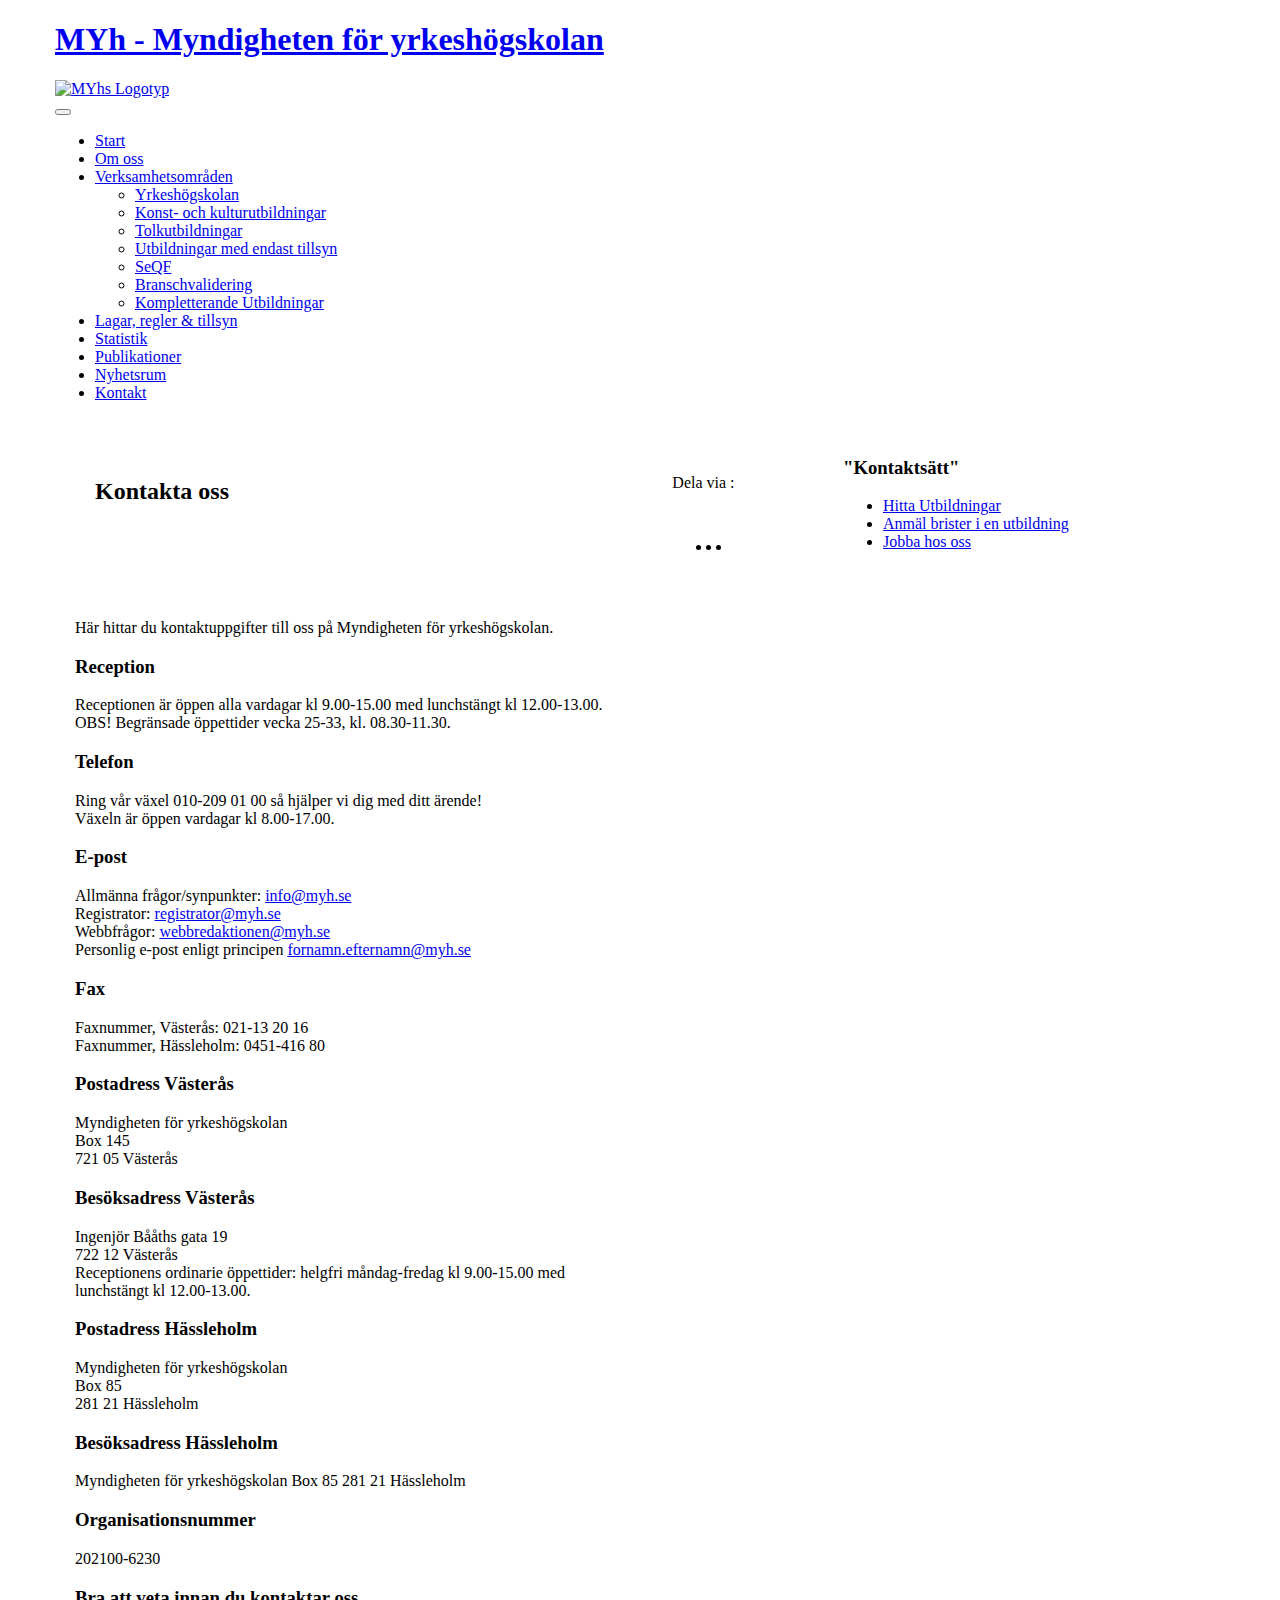
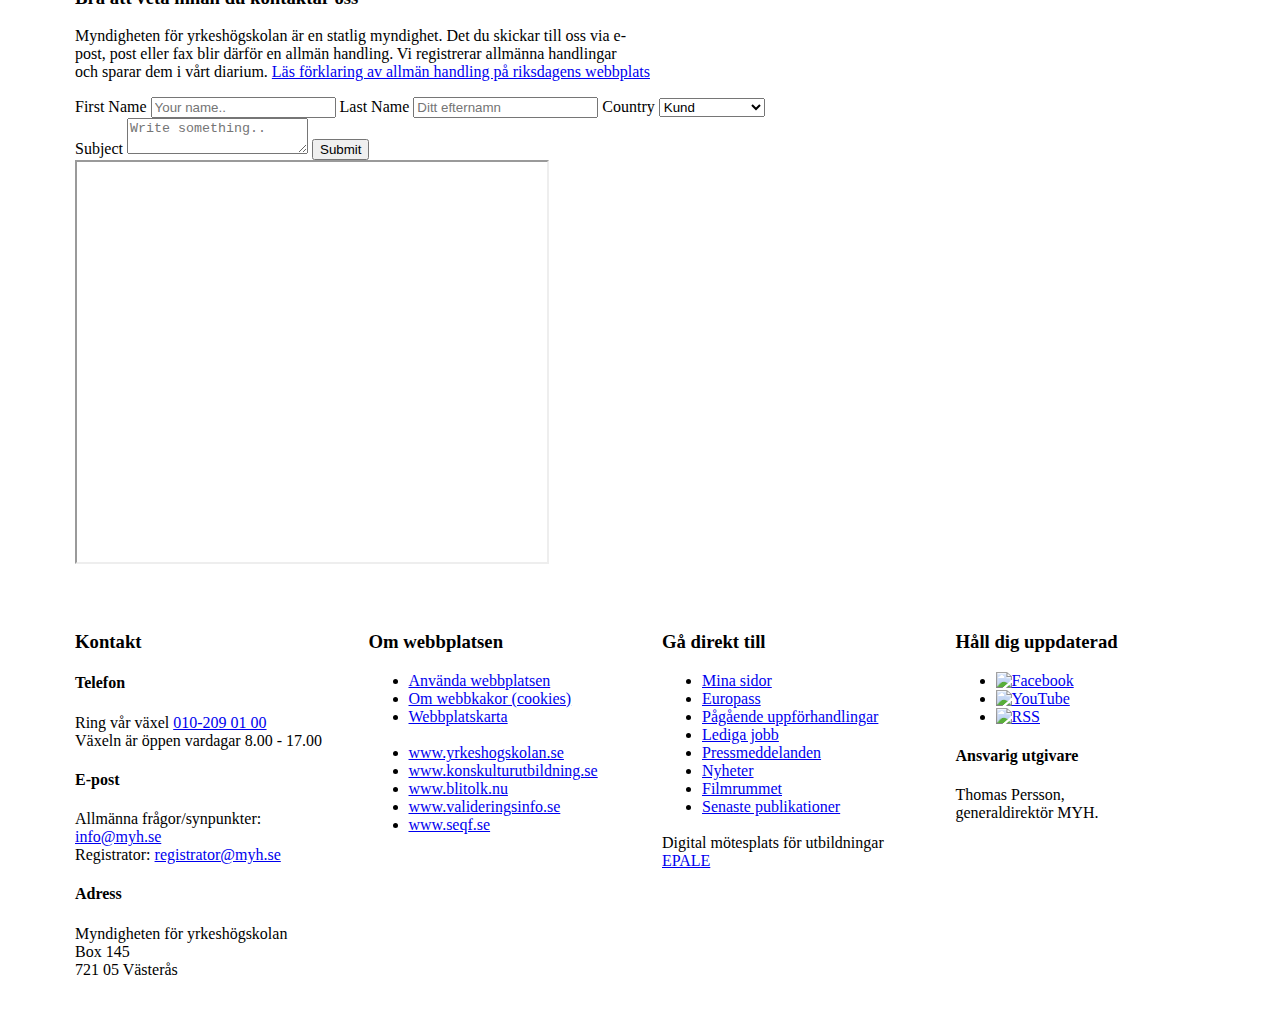
==== kontakt.html @ ca79daca "add blocks" ====
<!DOCTYPE html>
<html>
<head>
	<title>Beta - MYH.SE - Kontakter</title>
	<meta charset="utf-8" name="viewport" content="width=device-width, initial-scale=1.0">

	<link rel="stylesheet" type="text/css" href="css/grid.css">
	<link rel="stylesheet" type="text/css" href="css/blocks/share.css">
	<link rel="stylesheet" type="text/css" href="css/blocks/sidenav.css">
</head>
<body>
	<header>
		<div class="container">
			<a href="#">
				<h1>MYh - Myndigheten för yrkeshögskolan</h1>
				<img src="https://www.myh.se/assets/images/myh_logo.png" width="150" alt="MYhs Logotyp" />
			</a>
			<nav>
				<button class="burger"></button>
				<ul>
					<li><a href="#">Start</a></li>
					<li><a href="#">Om oss</a></li>
					<li>
						<a href="#">Verksamhetsområden</a>
						<ul>
							<li><a href="#">Yrkeshögskolan</a></li>
							<li><a href="#">Konst- och kulturutbildningar</a></li>
							<li><a href="#">Tolkutbildningar</a></li>
							<li><a href="#">Utbildningar med endast tillsyn</a></li>
							<li><a href="#">SeQF</a></li>
							<li><a href="#">Branschvalidering</a></li>
							<li><a href="#">Kompletterande Utbildningar</a></li>
						</ul>
					</li>
					<li><a href="#">Lagar, regler &amp; tillsyn</a></li>
					<li><a href="#">Statistik</a></li>
					<li><a href="#">Publikationer</a></li>
					<li><a href="#">Nyhetsrum</a></li>
					<li><a href="#">Kontakt</a></li>

				</ul>
			</nav>
		</div>
	</header>
	<main class="container">
		<section class="row">
			<article class="col-8">
				<header class="row">
					
							  <h2 class="col-10">Kontakta oss</h2>
					
							  <nav class="col-2">
					
								<p>Dela via :</p>
					
								<ul class="share__list" aria-label="Länkar att dela sidan med">
					
								  <li class="share__item">
									<a class="share__link" href="#" target="_blank" aria-label="Dela på Facebook">
									  <i class="fa fa-facebook-square"></i>
									</a>
								  </li>
								  <li class="share__item">
									<a class="share__link" href="#" target="_blank" aria-label="Dela på Twitter">
									  <i class="fa fa-twitter-square"></i>
									</a>              
								  </li>
								  <li class="share__item">
									<a class="share__link" href="mailto:?subject=Beta Myh redesign&amp;body=Kolla in våran redesign utav myh http://joakimunge.chas.academy/03" target="_blank" aria-label="Dela via Email">
									  <i class="fa fa-envelope-square"></i>
									  </a>          
								  </li>
								</ul>
					
							  </nav>
					
							</header>
					<p>Här hittar du kontaktuppgifter till oss på Myndigheten för yrkeshögskolan.</p>

					<h3>Reception</h3>
					<p>Receptionen är öppen alla vardagar kl 9.00-15.00 med lunchstängt kl 12.00-13.00.
					<br>OBS! Begränsade öppettider vecka 25-33, kl. 08.30-11.30.</p>

					<h3>Telefon</h3>
					<p>Ring vår växel 010-209 01 00 så hjälper vi dig med ditt ärende!<br> 
						Växeln är öppen vardagar kl 8.00-17.00.</p>

					<h3>E-post</h3>
					<p>Allmänna frågor/synpunkter: <a href="mailto:info@myh.se">info@myh.se</a><br>
						Registrator: <a href="mailto:registrator@myh.se">registrator@myh.se</a><br>
						Webbfrågor: <a href="mailto:webbredaktionen.se">webbredaktionen@myh.se</a><br>
						Personlig e-post enligt principen <a href="mailto:fornamn.efternamn@myh.se"> fornamn.efternamn@myh.se </a>
				
					<h3>Fax</h3>
					<p>Faxnummer, Västerås: 021-13 20 16 <br>
						Faxnummer, Hässleholm: 0451-416 80</p>

					<h3>Postadress Västerås</h3>
					<p>Myndigheten för yrkeshögskolan <br>
							Box 145 <br>
							721 05 Västerås</p>
					<h3>Besöksadress Västerås</h3>
					<p>Ingenjör Bååths gata 19 <br>
							722 12 Västerås <br>
							Receptionens ordinarie öppettider: helgfri måndag-fredag kl 9.00-15.00 med <br>
							lunchstängt kl 12.00-13.00.</p>
					<h3>Postadress Hässleholm</h3>
					<p>Myndigheten för yrkeshögskolan <br>
							Box 85 <br>
							281 21 Hässleholm</p>
					<h3>Besöksadress Hässleholm</h3>
					<p>Myndigheten för yrkeshögskolan
							Box 85
							281 21 Hässleholm</p>
					<h3>Organisationsnummer</h3>
					<p>202100-6230</p>
					<h3>Bra att veta innan du kontaktar oss</h3>
					<p>Myndigheten för yrkeshögskolan är en statlig myndighet. Det du skickar till oss via e-<br>
						post, post eller fax blir därför en allmän handling. Vi registrerar allmänna handlingar<br>
						och sparar dem i vårt diarium. <a href="https://lagen.nu/begrepp/Allm%E4n_handling" target="_blank">
						Läs förklaring av allmän handling på riksdagens webbplats</a></p>

				<form>
								
					<label for="fname">First Name</label>
					<input type="text" id="fname" name="firstname" placeholder="Your name..">
								
					<label for="lname">Last Name</label>
					<input type="text" id="lname" name="lastname" placeholder="Ditt efternamn">
								
					<label for="country">Country</label>
					<select id="country" name="country">
					<option value="Kund">Kund</option>
					<option value="Admin">Admin</option>
					<option value="Valmöjligheter">Valmöjligheter</option>
					</select>
								
					<label for="subject">Subject</label>
					<textarea name="subject" placeholder="Write something.."></textarea>
								
					<input type="submit" value="Submit">
								
				</form>
					<iframe src="https://maps.google.se/maps/ms?msa=0&amp;msid=208106955202648480291.0004b2df7f01bd721b100&amp;ie=UTF8&amp;t=m&amp;vpsrc=6&amp;ll=58.813742,14.194336&amp;spn=9.11878,20.610352&amp;z=5&amp;output=embed" width="470" height="400"></iframe>
			</article>

			<aside class="col-4">
                <nav>
                    <h3>"Kontaktsätt"</h3>
                    <ul>
                        <li><a href="#" title="Hitta Utbildningar">Hitta Utbildningar</a></li>
                        <li><a href="#" title="Anmäl brister i en utbildning">Anmäl brister i en utbildning</a></li>
                        <li><a href="#" title="Jobba hos oss">Jobba hos oss</a></li>
                    </ul>
                </nav>
			</aside>
		</section>
    </main>
    
	<footer>
		<div class="container">
			<section class="row">
				<section class="col-3">
					<h3>Kontakt</h3>
					<h4>Telefon</h4>
					<p>
						Ring vår växel <a href="tel:+46102090100">010-209 01 00</a>
						<br>
						Växeln är öppen vardagar 8.00 - 17.00
					</p>
					<h4>E-post</h4>
					<p>
						Allmänna frågor/synpunkter: <a href="mailto:info@myh.se">info@myh.se</a>
						<br>
						Registrator: <a href="mailto:registrator@myh.se">registrator@myh.se</a>
					</p>
					<h4>Adress</h4>
					<p>
						Myndigheten för yrkeshögskolan
						<br>
						Box 145
						<br>
						721 05 Västerås
					</p>
				</section>
				<section class="col-3">
					<h3>Om webbplatsen</h3>
					<ul>
						<li>
							<a href="#" title="Använda webbplatsen">Använda webbplatsen</a>
						</li>
						<li>
							<a href="#" title="Om webbkakor (cookies)">Om webbkakor (cookies)</a>
						</li>
						<li>
							<a href="#" title="Webbplatskarta">Webbplatskarta</a>
						</li>
					</ul>

					<h3></h3>
					<ul>
						<li>
							<a href="#" title="Yrkeshögskolans webbplats">www.yrkeshogskolan.se</a>
						</li>
						<li>
							<a href="#" title="Konst- och kulturutbildningar webbplats">www.konskulturutbildning.se</a>
						</li>
						<li>
							<a href="#" title="Webbplatsen för tolkutbildningar">www.blitolk.nu</a>
						</li>
						<li>
							<a href="#" title="Valideringsinfos webbplats">www.valideringsinfo.se</a>
						</li>
						<li>
							<a href="#" title="SEQFs webbplats">www.seqf.se</a>
						</li>
					</ul>
				</section>
				<section class="col-3">
					<h3>Gå direkt till</h3>
					<ul>
						<li>
							<a href="#" title="Mina sidor">Mina sidor</a>
						</li>
						<li>
							<a href="#" title="Europass">Europass</a>
						</li>
						<li>
							<a href="#" title="Pågående uppförhandlingar">Pågående uppförhandlingar</a>
						</li>
						<li>
							<a href="#" title="Lediga jobb">Lediga jobb</a>
						</li>
						<li>
							<a href="#" title="Pressmeddelanden">Pressmeddelanden</a>
						</li>
						<li>
							<a href="#" title="Nyheter">Nyheter</a>
						</li>
						<li>
							<a href="#" title="Filmrummet">Filmrummet</a>
						</li>
						<li>
							<a href="#" title="Senaste publikationer">Senaste publikationer</a>
						</li>
					</ul>

					<h3></h3>
					<p>
						Digital mötesplats för utbildningar
						<a href="#" title="EPALE">EPALE</a>
					</p>
				</section>
				<section class="col-3">
					<h3>Håll dig uppdaterad</h3>
					<ul>
						<li>
							<a href="#" title="Facebook">
								<img src="" alt="Facebook" />
							</a>
						</li>
						<li>
							<a href="#" title="YouTube">
								<img src="" alt="YouTube" />
							</a>
						</li>
						<li>
							<a href="#" title="RSS">
								<img src="" alt="RSS" />
							</a>
						</li>
					</ul>
					<h4>Ansvarig utgivare</h4>
					<p>
						Thomas Persson,<br>
						generaldirektör MYH.
					</p>
				</section>
			</section>
		</div>
	</footer>

</body>
</html>
---- css/grid.css ----
/*
    flex-grid

    use like this:

    <[element] class="row">
        <[element] class="col-4">
        </[element]>
        <[element] class="col-8">
        </[element]>
    </[element]>
*/

:root {
    --col-margin: 4px;
    --col-padding: 20px;
    --col-min-height: 40px;
}

/* 
    it helps to set some kind of base width for media queries and more
    could be fluid (full-width too)
*/
.container {
  max-width: 1170px;
  margin: 0 auto;
}

.container-fluid {
  min-width: 100%;
  margin:0 auto;
}

/* the basis of the grid */
.row {
  display: flex;
}

/* temporary in order to show a different background colour for nested rows/cols */
[class^="col"] > .row > [class^="col"] {
}

/* every class that start with "col" */
[class^="col"] {
  min-height: var(--col-min-height);
  margin-right: var(--col-margin);
  margin-bottom: var(--col-margin);
  padding: var(--col-padding);
}

/* for the last .col-class in a .row, remove the margin-right */
[class^="col"]:last-child {
  margin-right: 0;
}

.col-1 { flex: 1; }
.col-2 { flex: 2; }
.col-3 { flex: 3; }
.col-4 { flex: 4; }
.col-5 { flex: 5; }
.col-6 { flex: 6; }
.col-7 { flex: 7; }
.col-8 { flex: 8; }
.col-9 { flex: 9; }
.col-10 { flex: 10; }
.col-11 { flex: 11; }
.col-12 { flex: 12; }

/* splits equally, for lazy people */
.col { flex: 1; }

/*****************
    utils 
*****************/

.h-end      { display: flex; justify-content: flex-end;} /* horizontally justify content within its container to the end */
.v-end      { display: flex; flex-direction: column; justify-content: flex-end;} /* vertically justify content within its container to the end */
.v-end      { display: flex; flex-direction: column; justify-content: flex-start;} /* vertically justify content within its container to the start */
.h-centered  { display: flex; justify-content: center; } /* horizontally centred */
.v-centered  { display: flex; align-items: center; }  /* vertically centred */
.centered { display: flex; justify-content: center; align-items: center; } /* horizontally & vertically centred */
.col--nested { padding:0; } /* remove extra padding from nested columns to prevent stacking - Apply to outer column*/

/* media queries */

@media all and (max-width: 640px) {

    .row { 
        flex-direction: column; 
    }

    [class^="col"] { 
        margin-right: 0; 
    }

}
---- css/blocks/share.css ----
.share__list {
  display: flex;
  flex-direction: row;
}

.share__item {
  margin-right: 10px;
}

.share__item:last-child {
  margin-right: 0;
}

.share__link {
  color: #393E41;
}

.share__link:hover {
  color: #E94F37;  
}

.share__item i {
  font-size: 3rem;
}
---- css/blocks/sidenav.css ----
.sidenav {
	border-top: 4px solid #e94f37;
	box-shadow: 0 1px 1px rgba(0, 0, 0, .1);
}

	/* inverted */
	.sidenav--invert {
		border-top: 4px solid #393e41;
	}

	.sidenav--invert .sidenav__item {
		border-bottom: 1px solid #ce2020;
	}

	.sidenav--invert .sidenav__item--is-active > .sidenav__list-lv2, 
	.sidenav--invert .sidenav__item--is-active > .sidenav__list-lv3 {
		border-top: 1px solid #ce2020;
	}

	.sidenav--invert .sidenav__list {
		background: #e94f37;
	}

	.sidenav--invert .sidenav__item > .sidenav__link {
		color: white;
		background: #e94f37;
	}

	.sidenav--invert .sidenav__item > .sidenav__link:hover {
		border-left-color: #393e41;
		background: #e94f37;
	}

	.sidenav--invert .sidenav__item--is-active > .sidenav__link {
		border-left-color: #393e41;
	}

	.sidenav--invert .sidenav__item--is-active > .sidenav__link:hover {
		background: #e94f37;
	}

	/* end of inverted */

.sidenav__title {
	margin: 0;
	padding: 16px 32px;
	border: 1px solid #eee;
	border-bottom: none;
	border-top: none;
	color: #393e41;
}

	.sidenav__title-link {
		color: inherit;
		font-size: inherit;
}

.sidenav__list {
	list-style-type: none;
	margin: 0;
	padding: 0;
	border: 1px solid #eee;
}

	.sidenav__list-lv2, 
	.sidenav__list-lv3 {
		border: none;
		display: none;
	}

.sidenav__item {
	border-bottom: 1px solid #eee;
}
	.sidenav__item:last-child {
		border-bottom: none;
	}

	.sidenav__item--has-sub > .sidenav__link {
		position: relative;
	}

	.sidenav__item--has-sub > .sidenav__link:after {
		font-family: 'FontAwesome';
		content: '\f107';
		position: absolute;
		right: 32px;
		font-weight: 500;
	}

	.sidenav__item--is-active > .sidenav__link {
		border-left: 4px solid #e94f37;
		background: #f2f2f2;
	}

	.sidenav__item--is-active > .sidenav__link:hover {
		background: #f2f2f2;
	}

	.sidenav__item--is-active > .sidenav__link:after {
		transform: rotate(180deg);
	}

	.sidenav__item--is-active > .sidenav__list-lv2, 
	.sidenav__item--is-active > .sidenav__list-lv3 {
		border-top: 1px solid #eee;
		display: block;
	}

.sidenav__link {
	text-decoration: none;
	color: #393e41;
	display: block;
	padding: 16px 32px;
	border-left: 4px solid transparent;
}

	.sidenav__link:hover {
		background: #f9f9f9;
		border-left: 4px solid #e94f37;
	}

	.sidenav__link:active {
		background: #f2f2f2;
	}

	.sidenav__link-lv2 {
		padding-left: 64px;
	}

	.sidenav__link-lv3 {
		padding-left: 96px;
	}

	.sidenav__span {
		line-height: 1;
		float: right;
		padding: 4px 6px;
		border-radius: 3px;
		background: #e94f37;
		color: white;
	}
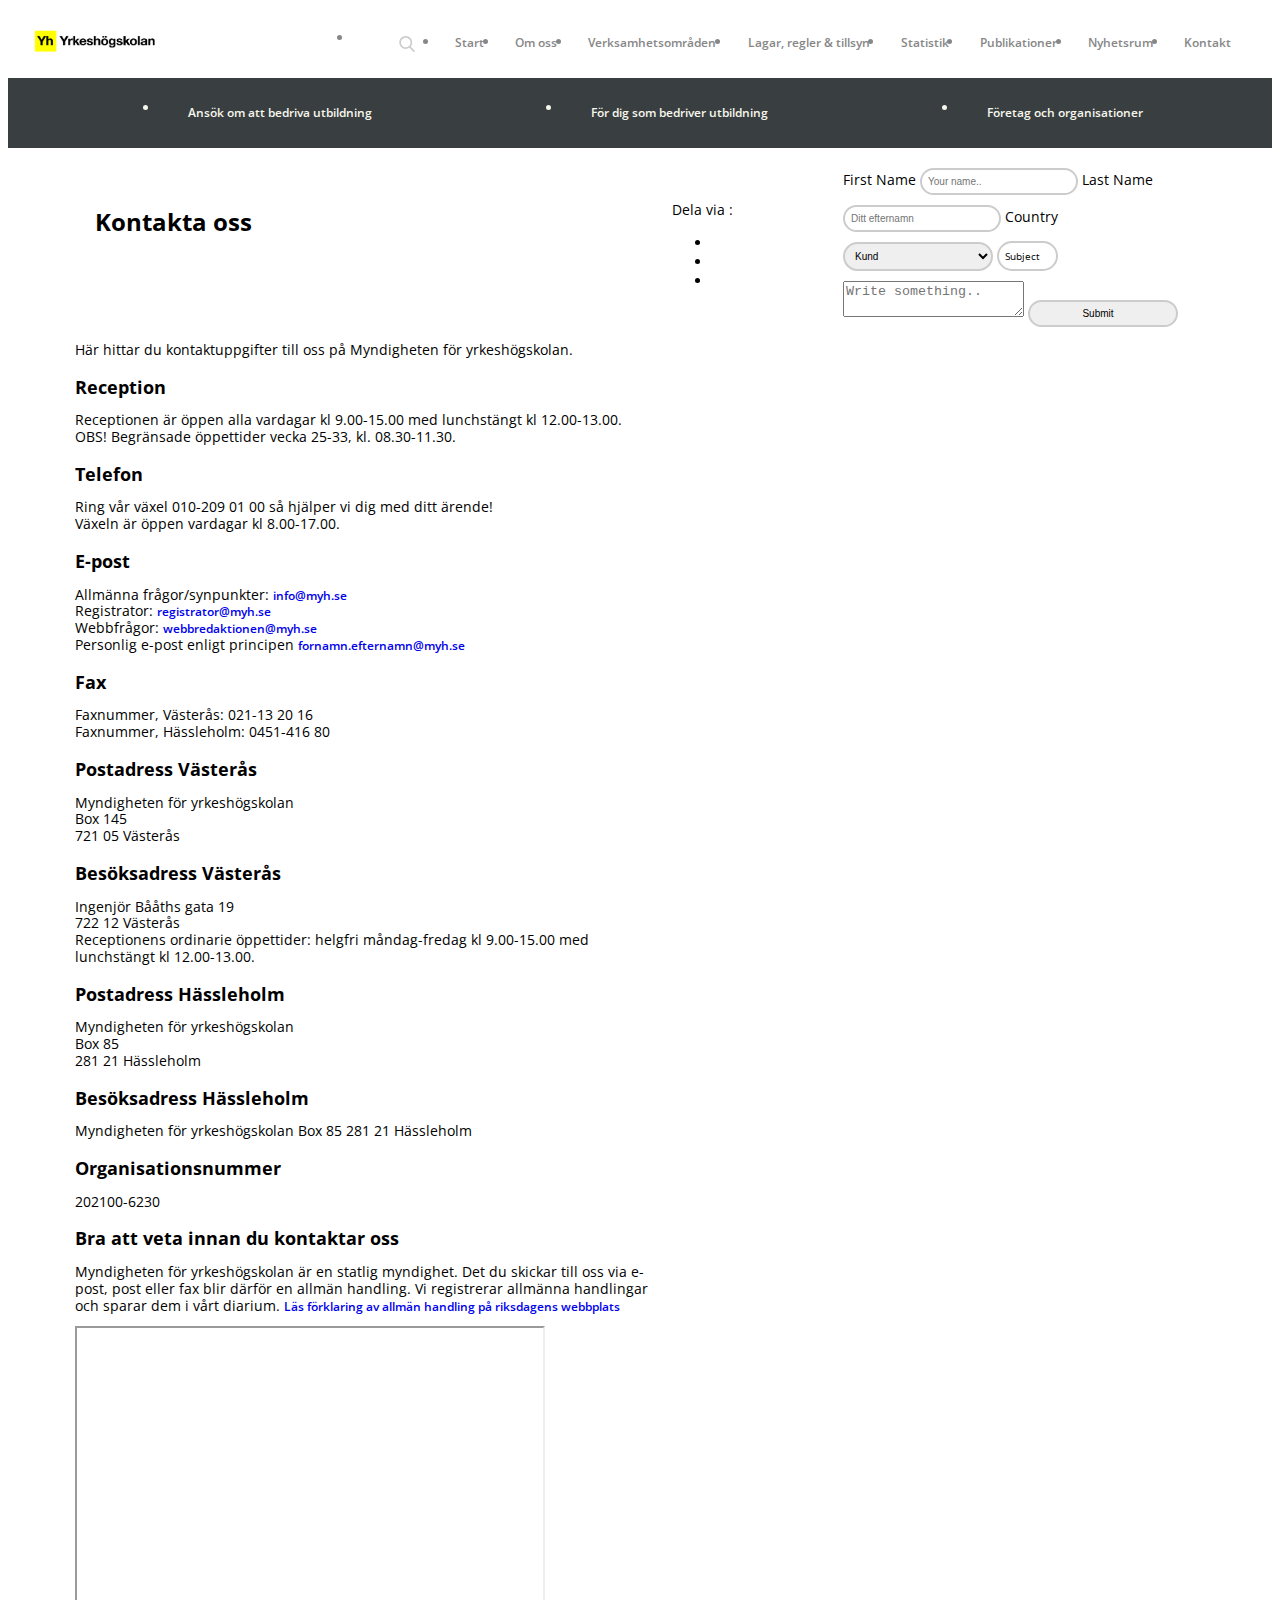
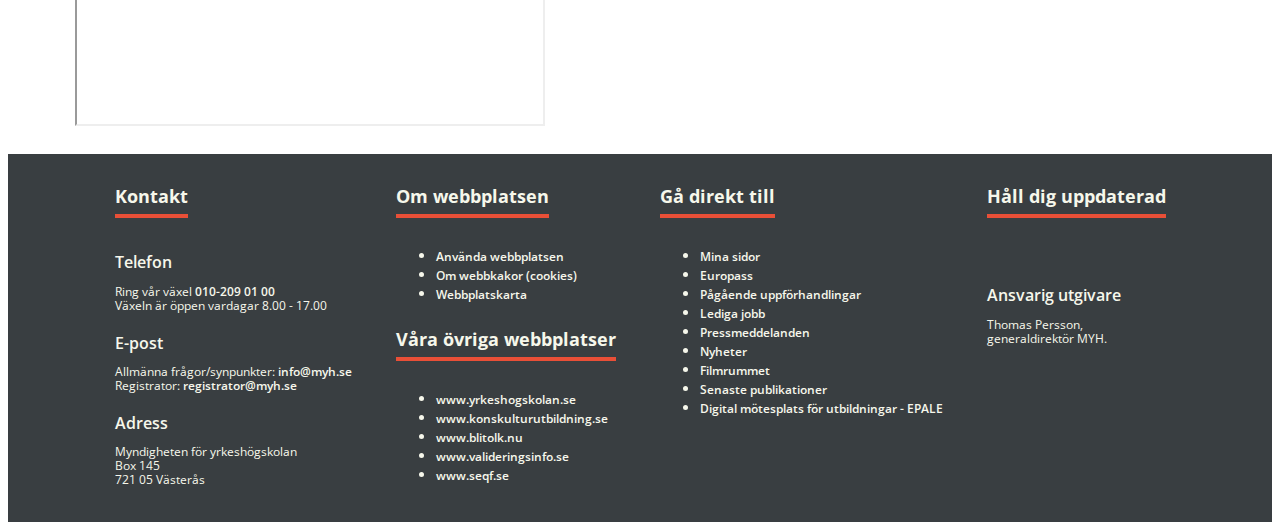
==== commit ae80099f: "added css links" ====
--- a/kontakt.html
+++ b/kontakt.html
@@ -4,25 +4,58 @@
 	<title>Beta - MYH.SE - Kontakter</title>
 	<meta charset="utf-8" name="viewport" content="width=device-width, initial-scale=1.0">
 
+	<link rel="stylesheet" href="assets/font/fontawesome/css/font-awesome.min.css">
+	<link rel="stylesheet" type="text/css" href="css/reset.css">
 	<link rel="stylesheet" type="text/css" href="css/grid.css">
 	<link rel="stylesheet" type="text/css" href="css/blocks/share.css">
 	<link rel="stylesheet" type="text/css" href="css/blocks/sidenav.css">
+	<link rel="stylesheet" type="text/css" href="css/type.css">
+	<link rel="stylesheet" type="text/css" href="css/styles.css">
+	<link rel="apple-touch-icon" sizes="120x120" href="assets/favicon/apple-touch-icon.png">
+    <link rel="icon" type="image/png" sizes="32x32" href="assets/favicon/favicon-32x32.png">
+    <link rel="icon" type="image/png" sizes="16x16" href="assets/favicon/favicon-16x16.png">
+    <link rel="manifest" href="assets/favicon/manifest.json">
+    <link rel="mask-icon" href="assets/favicon/safari-pinned-tab.svg" color="#5bbad5">
+    <meta name="theme-color" content="#ffffff">
+	
 </head>
 <body>
-	<header>
-		<div class="container">
-			<a href="#">
-				<h1>MYh - Myndigheten för yrkeshögskolan</h1>
-				<img src="https://www.myh.se/assets/images/myh_logo.png" width="150" alt="MYhs Logotyp" />
-			</a>
-			<nav>
-				<button class="burger"></button>
-				<ul>
+	<header class="masthead container-fluid" role="banner">
+		<div class="container-fluid masthead__main">
+			<div class="masthead__logo">
+				<a href="./index.html">
+					<h1>MYh - Myndigheten för yrkeshögskolan</h1>
+					<img id="lg" src="assets/img/yh.png" alt="MYhs Logotyp" />
+					<img id="sm" src="assets/img/yh_staende.png" alt="MYG Logotyp">
+				</a>
+			</div>
+			<button class="masthead__burger">
+				<span class="text-hide">Mobile Menu</span>
+			</button>
+			<nav class="masthead__nav" role="navigation">
+				
+				<ul class="masthead__menu">
+					<li class="masthead__dropdown">
+						<a href="#" id="login"><i class="fa fa-user-circle-o fa-2x" aria-hidden="true"></i></a>
+						<section class="masthead__dropdown-content masthead__dropdown-content--form">
+							<h4>Logga in på Mina Sidor</h4>
+							<form class="input v-end">
+								<input class="input__text" type="text" name="username" placeholder="Användarnamn">
+								<input class="input__text" type="text" name="password" placeholder="Lösenord">
+								<button class="btn btn--accept" type="submit">Logga in!</button>
+							</form>
+						</section>
+					</li>
+					<li class="v-centered">
+						<form class="input">
+							<input class="input__search" type="text" name="search" placeholder="Sök..">
+						</form>	
+					</li>
 					<li><a href="#">Start</a></li>
 					<li><a href="#">Om oss</a></li>
-					<li>
+					<li class="masthead__dropdown">
 						<a href="#">Verksamhetsområden</a>
-						<ul>
+						<ul class="masthead__dropdown-content">
 							<li><a href="#">Yrkeshögskolan</a></li>
 							<li><a href="#">Konst- och kulturutbildningar</a></li>
 							<li><a href="#">Tolkutbildningar</a></li>
@@ -37,9 +70,16 @@
 					<li><a href="#">Publikationer</a></li>
 					<li><a href="#">Nyhetsrum</a></li>
 					<li><a href="#">Kontakt</a></li>
-
+					
 				</ul>
 			</nav>
+		</div>
+		<div class="container-fluid masthead__secondary dark">
+				<ul class="masthead__secondary-menu">
+					<li><a href="#"><i class="fa fa-pencil-square fa-2x icon" aria-hidden="true"></i>Ansök om att bedriva utbildning</a></li>
+					<li><a href="#"><i class="fa fa-id-card fa-2x icon" aria-hidden="true"></i>För dig som bedriver utbildning</a></li>
+					<li><a href="#"><i class="fa fa-users fa-2x icon" aria-hidden="true"></i>Företag och organisationer</a></li>
+				</ul>
 		</div>
 	</header>
 	<main class="container">
@@ -120,47 +160,41 @@
 						och sparar dem i vårt diarium. <a href="https://lagen.nu/begrepp/Allm%E4n_handling" target="_blank">
 						Läs förklaring av allmän handling på riksdagens webbplats</a></p>
 
-				<form>
-								
-					<label for="fname">First Name</label>
-					<input type="text" id="fname" name="firstname" placeholder="Your name..">
-								
-					<label for="lname">Last Name</label>
-					<input type="text" id="lname" name="lastname" placeholder="Ditt efternamn">
-								
-					<label for="country">Country</label>
-					<select id="country" name="country">
-					<option value="Kund">Kund</option>
-					<option value="Admin">Admin</option>
-					<option value="Valmöjligheter">Valmöjligheter</option>
-					</select>
-								
-					<label for="subject">Subject</label>
-					<textarea name="subject" placeholder="Write something.."></textarea>
-								
-					<input type="submit" value="Submit">
-								
-				</form>
+				
 					<iframe src="https://maps.google.se/maps/ms?msa=0&amp;msid=208106955202648480291.0004b2df7f01bd721b100&amp;ie=UTF8&amp;t=m&amp;vpsrc=6&amp;ll=58.813742,14.194336&amp;spn=9.11878,20.610352&amp;z=5&amp;output=embed" width="470" height="400"></iframe>
 			</article>
 
 			<aside class="col-4">
-                <nav>
-                    <h3>"Kontaktsätt"</h3>
-                    <ul>
-                        <li><a href="#" title="Hitta Utbildningar">Hitta Utbildningar</a></li>
-                        <li><a href="#" title="Anmäl brister i en utbildning">Anmäl brister i en utbildning</a></li>
-                        <li><a href="#" title="Jobba hos oss">Jobba hos oss</a></li>
-                    </ul>
-                </nav>
+
+				<form>
+					
+		<label for="fname">First Name</label>
+		<input type="text" id="fname" name="firstname" placeholder="Your name.." class="input__text">
+					
+		<label for="lname">Last Name</label>
+		<input type="text" id="lname" name="lastname" placeholder="Ditt efternamn" class="input__text">
+					
+		<label for="country">Country</label>
+		<select id="country" name="country" class="input__text">
+		<option value="Kund">Kund</option>
+		<option value="Admin">Admin</option>
+		<option value="Valmöjligheter">Valmöjligheter</option>
+		</select>
+					
+		<label for="subject" class="input__text">Subject</label>
+		<textarea name="subject" placeholder="Write something.."></textarea>
+					
+		<input type="submit" value="Submit" class="input__text">
+					
+	</form>
 			</aside>
 		</section>
     </main>
     
-	<footer>
+	<footer role="contentinfo" class="site-footer dark">
 		<div class="container">
-			<section class="row">
-				<section class="col-3">
+			<section class="row h-centered">
+				<section class="col-none">
 					<h3>Kontakt</h3>
 					<h4>Telefon</h4>
 					<p>
@@ -170,9 +204,9 @@
 					</p>
 					<h4>E-post</h4>
 					<p>
-						Allmänna frågor/synpunkter: <a href="mailto:info@myh.se">info@myh.se</a>
+						Allmänna frågor/synpunkter: <a class="email" href="mailto:info@myh.se">info@myh.se</a>
 						<br>
-						Registrator: <a href="mailto:registrator@myh.se">registrator@myh.se</a>
+						Registrator: <a class="url" href="mailto:registrator@myh.se">registrator@myh.se</a>
 					</p>
 					<h4>Adress</h4>
 					<p>
@@ -183,7 +217,7 @@
 						721 05 Västerås
 					</p>
 				</section>
-				<section class="col-3">
+				<section class="col-none">
 					<h3>Om webbplatsen</h3>
 					<ul>
 						<li>
@@ -197,7 +231,7 @@
 						</li>
 					</ul>
 
-					<h3></h3>
+					<h3>Våra övriga webbplatser</h3>
 					<ul>
 						<li>
 							<a href="#" title="Yrkeshögskolans webbplats">www.yrkeshogskolan.se</a>
@@ -216,7 +250,7 @@
 						</li>
 					</ul>
 				</section>
-				<section class="col-3">
+				<section class="col-none">
 					<h3>Gå direkt till</h3>
 					<ul>
 						<li>
@@ -243,30 +277,26 @@
 						<li>
 							<a href="#" title="Senaste publikationer">Senaste publikationer</a>
 						</li>
+						<li><a href="#" title="EPALE">Digital mötesplats för utbildningar - EPALE</a></li>
 					</ul>
 
-					<h3></h3>
-					<p>
-						Digital mötesplats för utbildningar
-						<a href="#" title="EPALE">EPALE</a>
-					</p>
 				</section>
-				<section class="col-3">
+				<section class="col-none">
 					<h3>Håll dig uppdaterad</h3>
-					<ul>
+					<ul class="social">
 						<li>
 							<a href="#" title="Facebook">
-								<img src="" alt="Facebook" />
+								<i class="fa fa-facebook-square fa-2x icon" aria-hidden="true"></i>
 							</a>
 						</li>
 						<li>
 							<a href="#" title="YouTube">
-								<img src="" alt="YouTube" />
+								<i class="fa fa-youtube-square fa-2x icon" aria-hidden="true"></i>
 							</a>
 						</li>
 						<li>
 							<a href="#" title="RSS">
-								<img src="" alt="RSS" />
+								<i class="fa fa-rss-square fa-2x icon" aria-hidden="true"></i>
 							</a>
 						</li>
 					</ul>
@@ -280,5 +310,7 @@
 		</div>
 	</footer>
 
+<script type="text/javascript" src="./assets/js/main.js"></script>
+
 </body>
 </html>--- a/css/grid.css
+++ b/css/grid.css
@@ -75,7 +75,7 @@
 
 .h-end      { display: flex; justify-content: flex-end;} /* horizontally justify content within its container to the end */
 .v-end      { display: flex; flex-direction: column; justify-content: flex-end;} /* vertically justify content within its container to the end */
-.v-end      { display: flex; flex-direction: column; justify-content: flex-start;} /* vertically justify content within its container to the start */
+.v-start     { display: flex; flex-direction: column; justify-content: flex-start;} /* vertically justify content within its container to the start */
 .h-centered  { display: flex; justify-content: center; } /* horizontally centred */
 .v-centered  { display: flex; align-items: center; }  /* vertically centred */
 .centered { display: flex; justify-content: center; align-items: center; } /* horizontally & vertically centred */
--- a/css/type.css
+++ b/css/type.css
@@ -0,0 +1,88 @@
+		/* ------- Font Import ------- */
+
+		@import url('https://fonts.googleapis.com/css?family=Open+Sans:300,400,600,700,800');
+
+		/* 
+		Font-base: 14;
+		line-height-base: 23;
+		*/
+
+		html {
+			font-size: 62.5%;
+			font-family: 'Open Sans', 'Helvetica', 'Arial', sans-serif;
+		}
+
+		body {
+			font-size: 1.4rem; /* 14px */
+		}
+
+		a {
+			text-decoration: none;
+			transition: all 0.3s ease-out;
+			-webkit-transition: all 0.3s ease-out;
+			-moz-transition: all 0.3s ease-out;
+			-o-transition: all 0.3s ease-out;
+		}
+
+		h1 {
+			font-size: 3.8rem; /* 38px */
+			line-height: 1;
+			font-weight:700;
+			margin-bottom:3.8rem;
+
+		}
+
+		h2 {
+			font-size: 2.4rem; /* 24px */
+			line-height: 1.2;
+			font-weight:700;
+			margin-bottom:1.6rem;
+		}
+
+		h3 {
+			font-size: 1.8rem; /* 18px */
+			line-height:1.2;
+			font-weight:700;
+			margin-bottom:1.4rem;
+		}
+
+		h4 {
+			font-size:1.6rem; /* 16px */
+			line-height: 1.2;
+			font-weight:600;
+			margin-bottom:0.8rem;
+		}
+
+		h5 {
+			font-size:1.4rem; /* 14px */
+			font-weight:600;
+			line-height: 1.2;
+			margin-bottom:0.8rem;
+		}
+
+		p {
+			font-size: 1.4rem; /* 14px */
+			line-height: 1.2;
+			margin-bottom: 1.2rem;
+		}
+
+		p:last-child {
+			margin-bottom: 0;
+		}
+
+		p > time, p.time {
+			font-size: 1.0rem; /* 10px */
+			line-height: 1.2;
+		}
+
+		p > a {
+			text-decoration: none;
+			font-weight: 600;
+		}
+
+		.lead {
+			font-size: 1.8rem;
+			line-height: 1.2;
+			margin-bottom: 1.2rem;
+		}
+
--- a/css/styles.css
+++ b/css/styles.css
@@ -0,0 +1,558 @@
+/* ------- Font Import ------- */
+
+@import url('https://fonts.googleapis.com/css?family=Open+Sans:300,400,600,700,800');
+
+
+/* ------- General Styling ------- */
+
+* {
+	box-sizing: border-box;
+}
+
+body {
+	font-family: 'Open Sans', 'Helvetica', 'Arial', sans-serif;
+	background-color: rgba(92,65,93,0.0);
+}
+
+/* ------- Buttons ------- */
+
+.btn {
+	border:0;
+	outline:none;
+	padding:12px;
+	border-radius: 25px;
+	min-width: 150px;
+	cursor: pointer;
+	color:#FFF;
+	font-weight: 600;
+}
+
+.btn--accept {
+	background-color: #5c415d;
+	color:#FFF;
+}
+
+.btn--accept:hover {
+	background-color: #b896ba;
+}
+
+/* - Color Behaviours - */
+
+.dark {
+	color:#F6F7EB;
+	background-color:#393E41;
+}
+
+.dark a {
+	color:#F6F7EB;	
+}
+
+.dark a:hover {
+	color:#E94F37;
+
+}
+
+.light {
+	color:#393E41;
+	background-color: #F6F7EB;
+}
+
+.light a {
+	color: #E94F37;
+}
+
+.light a:hover {
+	opacity:0.5;
+}
+
+.white {
+	color:#393E41;
+	background-color:#FFF;
+}
+
+.white a {
+	color:#E94F37;
+}
+
+.white a > h3, .white a > h4 {
+	color:#393E41;
+}
+
+.white a > h3:hover, .white a > h4:hover {
+	color:#E94F37;
+}
+
+
+/* ------- Header & Navigation ------- */
+
+header.masthead {
+	display:flex;
+	flex-direction: column;
+	align-items: center;
+	width: 100%;
+	background-color: #FFF;
+	color: #878787;
+}
+
+header.masthead h1 {
+	display:none;
+} 
+
+.text-hide {
+	font-size: 0px;
+	z-index: -999;
+}
+
+header.masthead button.masthead__burger {
+	z-index: 10000;
+	display:none;
+	border:none;
+	background: none;
+	outline: none;
+	cursor: pointer;
+	color:#878787;
+}
+
+header.masthead button.masthead__burger:after {
+	font-family: 'FontAwesome';
+	font-size: 24px;
+	line-height: 1;
+	height: 24px;
+	content: "\f0c9";
+	position: fixed;
+	top: 20px;
+	right: 20px;
+}
+
+header.masthead button.masthead__burger.active:after {
+	content: '\f00d';
+}
+
+.masthead__logo {
+	width:250px;
+}
+
+.masthead__logo img {
+	width:100%;
+	height:auto;
+}
+
+#lg {
+	display:inline-block;
+}
+
+#sm {
+	display:none;
+}
+
+.masthead__main, .masthead__secondary {
+	display:flex;
+	justify-content: space-between;
+	align-items:center;
+	height:5em;
+	padding:0 25px;
+}
+
+.input__text {
+	font-size: 1rem;
+	min-width: 150px;
+	padding: 6px 16px 6px 6px;
+	border-radius: 15px;
+	border:2px solid #ccc;
+	transition: all 0.3s ease-out;
+	-webkit-transition: all 0.3s ease-out;
+	-moz-transition: all 0.3s ease-out;
+	-o-transition: all 0.3s ease-out;
+	margin-bottom:10px;
+}
+
+.input__text:focus {
+	outline:none;
+	border:2px solid #E94F37;
+}
+
+.input__search {
+	width: 15px;
+	padding: 6px 16px 6px 34px;
+	background: url('../assets/img/search.svg') no-repeat 11px 6px;
+	background-size: 16px;
+	border-radius: 15px;
+	border:2px solid #FFF;
+	transition: all 0.3s ease-out;
+	-webkit-transition: all 0.3s ease-out;
+	-moz-transition: all 0.3s ease-out;
+	-o-transition: all 0.3s ease-out;
+	cursor: pointer;
+}
+
+
+.input__search:focus {
+	cursor:auto;
+	outline:none;
+	border:2px solid #E94F37;
+	width: 180px;
+}
+
+nav.masthead__nav {
+	display:flex;
+	align-items: center;
+	height: 100%;
+}
+
+nav.masthead__nav ul.masthead__menu {
+	display:flex;
+	justify-content:space-between;
+}
+
+nav.masthead__nav ul.masthead__menu li a {
+	display:flex;
+	align-items: center;
+	padding:1.6em 1.3em;
+	height: 100%;
+	color: #878787;
+	text-decoration: none;
+	border-top: 4px solid #FFF;
+	border-bottom: 4px solid #FFF;
+	font-weight: 600;
+	font-size: 1.2rem; /* 12px */
+	transition: all 0.2s ease-in-out;
+	-webkit-transition: all 0.2s ease-in-out;
+	-moz-transition: all 0.2s ease-in-out;
+	-o-transition: all 0.2s ease-in-out;
+}
+
+nav.masthead__nav ul.masthead__menu > li:hover > a {
+	border-top: 4px solid #E94F37;
+}
+
+nav.masthead__nav ul.masthead__menu .masthead__dropdown-content {
+	display:none;
+	position:absolute;
+	background-color: #FFF;
+	box-shadow: 0px 3px 15px rgba(0,0,0,0.1);
+	z-index: 3;
+}
+
+nav.masthead__nav ul.masthead__menu .masthead__dropdown-content--form {
+	padding:25px 25px;
+	min-width: 250px;
+}
+
+nav.masthead__nav ul.masthead__menu li.masthead__dropdown:hover > .masthead__dropdown-content {
+	display:flex;
+	flex-direction: column;
+}
+
+nav.masthead__nav ul.masthead__menu .masthead__dropdown-content li:hover:before {
+	content:"";
+	background-color: #E94F37;
+	position: absolute;
+	width: 6px;
+	height: 58px;
+	left:0;
+	z-index: 4;
+	overflow:hidden;
+}
+
+.masthead__secondary-menu {
+	height: 100%;
+	width: 100%;
+	display:flex;
+	justify-content: space-around;
+	align-items:center;
+}
+
+.masthead__secondary-menu li a {
+	display:flex;
+	align-items: center;
+	padding:1.5em;
+	height: 100%;
+	text-decoration: none;
+	font-weight: 600;
+	font-size: 1.2rem; /* 12px */
+}
+
+/* ------- Main ------- */
+
+main {
+	margin:25px 0;
+}
+
+.block {
+	min-height: 300px;
+	cursor:pointer;
+
+}
+
+.content {
+	box-shadow: 0px 2px 6px rgba(0,0,0,0.1);
+	background-color: #FFF;
+	border-top: 4px solid #E94F37;
+	margin:25px 25px 0 0;
+}
+
+.content__story {
+	color:#393E41;
+}
+
+.content__story p {
+	overflow: hidden;
+  	display: -webkit-box;
+  	line-clamp: 3;
+  	-webkit-line-clamp: 3;
+  	-moz-line-clamp: 3;
+  	-o-line-clamp: 3;
+  	box-orient: vertical;
+  	-webkit-box-orient:vertical;
+  	-moz-box-orient: vertical;
+  	-o-box-orient: vertical;
+}
+
+.content__story p > a {
+	font-weight: 600;
+}
+
+.content__img {
+	width: 100%;
+	height: 100%;
+	max-width: 150px;
+	border-radius: 50%;
+}
+
+.overlay--dark {
+	position:relative;
+	z-index:1;
+}
+
+.overlay--dark:after {
+	content: "";
+	height:auto;
+	width:auto;
+	position: absolute;
+	z-index: -1;
+	top: 0;
+	right: 0;
+	left: 0;
+	bottom: 0;
+	background: rgba(0, 0, 0, 0.5);
+	transition: all 0.3s ease-in-out;
+	-webkit-transition: all 0.3s ease-in-out;
+	-moz-transition: all 0.3s ease-in-out;
+	-o-transition: all 0.3s ease-in-out;
+}
+
+.overlay--dark:hover:after {
+	opacity: 0;
+}
+
+#selected__item {
+	background: url('../assets/img/article_060917_2.jpg') no-repeat;
+	background-size:cover;
+}
+
+#first {
+	background: url('../assets/img/article_120917_1.jpg') no-repeat;
+	background-size:cover;
+}
+
+#second {
+	background: url('../assets/img/article_080917_1.jpg') no-repeat;
+	background-size:cover;
+}
+
+#third {
+	background: url('../assets/img/article_060917_1.jpg') no-repeat;
+	background-size:cover;
+}
+
+/* ------- Calendar Block ------ */
+
+aside#calendar {
+	display:flex;
+	flex-direction: column;
+	justify-content: space-between;
+}
+
+/* ------- Misc ------- */
+
+.icon { /* Icons */
+	padding-right:1rem;
+}
+
+
+/* ------- Footer ------- */
+
+footer.site-footer {
+	width:100%;
+	position: relative;
+}
+
+footer [class^="col"] {
+	background:none;
+}
+
+footer.site-footer a {
+	font-weight: 600;
+}
+
+footer.site-footer p,a {
+	font-size: 1.2rem;
+	line-height: 1.4rem;
+}
+
+footer.site-footer h3 {
+	display:inline-block;
+	margin-top:1.2rem;
+	border-bottom:4px solid #E94F37;
+	padding-bottom:0.6rem;
+}
+
+footer.site-footer ul.social {
+	margin-bottom:1.2rem;
+}
+
+footer.site-footer ul.social li {
+	display:inline-block;
+}
+/* ------- Media Queries ------- */
+
+@media all and (max-width: 1080px) {
+
+	.masthead__main {
+		position: fixed;
+		z-index: 5;
+		background-color: #FFF;
+		box-shadow: 0px 2px 6px rgba(0,0,0,0.1);
+	}
+
+	header.masthead button.masthead__burger {
+		display:inline-block;
+	}
+
+	nav.masthead__nav {
+		display:none;
+		position: fixed;
+		right:0;
+		top:0;
+		bottom:0;
+		z-index: 999;
+		background-color: #FFF;
+		max-width: 80vw;
+		min-width: 250px;
+		height: 100%;
+		border-top:4px solid #E94F37;
+		box-shadow: 0px 2px 6px rgba(0,0,0,0.1);
+	}
+
+	header.masthead button.masthead__burger.active + nav{
+		display:block;
+	}
+
+	nav.masthead__nav .masthead__menu {
+		flex-direction: column;
+		padding-top: 1.4rem;
+	}
+
+	nav.masthead__nav ul.masthead__menu li.masthead__dropdown:hover > .masthead__dropdown-content {
+		display: none;
+	}
+
+	nav.masthead__nav .masthead__menu .masthead__dropdown > a#login {
+		display:none;
+	}
+
+	nav.masthead__nav ul.masthead__menu .masthead__dropdown-content--form {
+		position: relative;
+		display:none;
+		background: none;
+		box-shadow: none;
+		z-index: 0;
+		padding:1.6em;
+	}
+
+	nav.masthead__nav ul.masthead__menu > li a {
+		border:none;
+	}
+
+	nav.masthead__nav ul.masthead__menu > li:hover > a {
+		background-color:#E94F37;
+		border:none;
+		color:#FFF;
+
+	}
+
+	.input__search {
+		width: 180px;
+		cursor: auto;
+		border:2px solid #ccc; 
+		margin-left:15px;
+		margin-bottom: 1.4rem;
+	}
+
+}
+
+@media screen and (max-width: 1280px) {
+  .masthead__logo {
+    width: 125px;
+  }
+}
+
+@media all and (max-width: 1170px) {
+	#lg {
+		display:none;
+	}
+
+	#sm {
+		display:inline-block;
+	}
+
+	.masthead__logo {
+		width: 50px;
+	}
+}
+
+@media all and (max-width: 640px) {
+	.content {
+		margin:25px 0 0 0;
+	}
+
+	.content__img {
+		display:none;
+	}
+
+	aside#calendar {
+		min-height: 6em;
+		order:1;
+		flex:4;
+	}
+
+	#selected__item {
+		order:2;
+		flex:8;
+	}
+
+	.masthead__secondary-menu {
+		justify-content: space-between;
+	}
+
+	.masthead__secondary-menu i {
+		display:none;
+	}
+
+	.masthead__secondary-menu a {
+		text-align: center;
+	}
+}
+
+@media all and (max-width: 480px) {
+	.masthead__secondary-menu li a {
+		font-size: 1.0rem;
+	}
+}
+
+@media all and (max-width: 318px) {
+	.masthead__secondary {
+		display:none;
+	}
+}
+
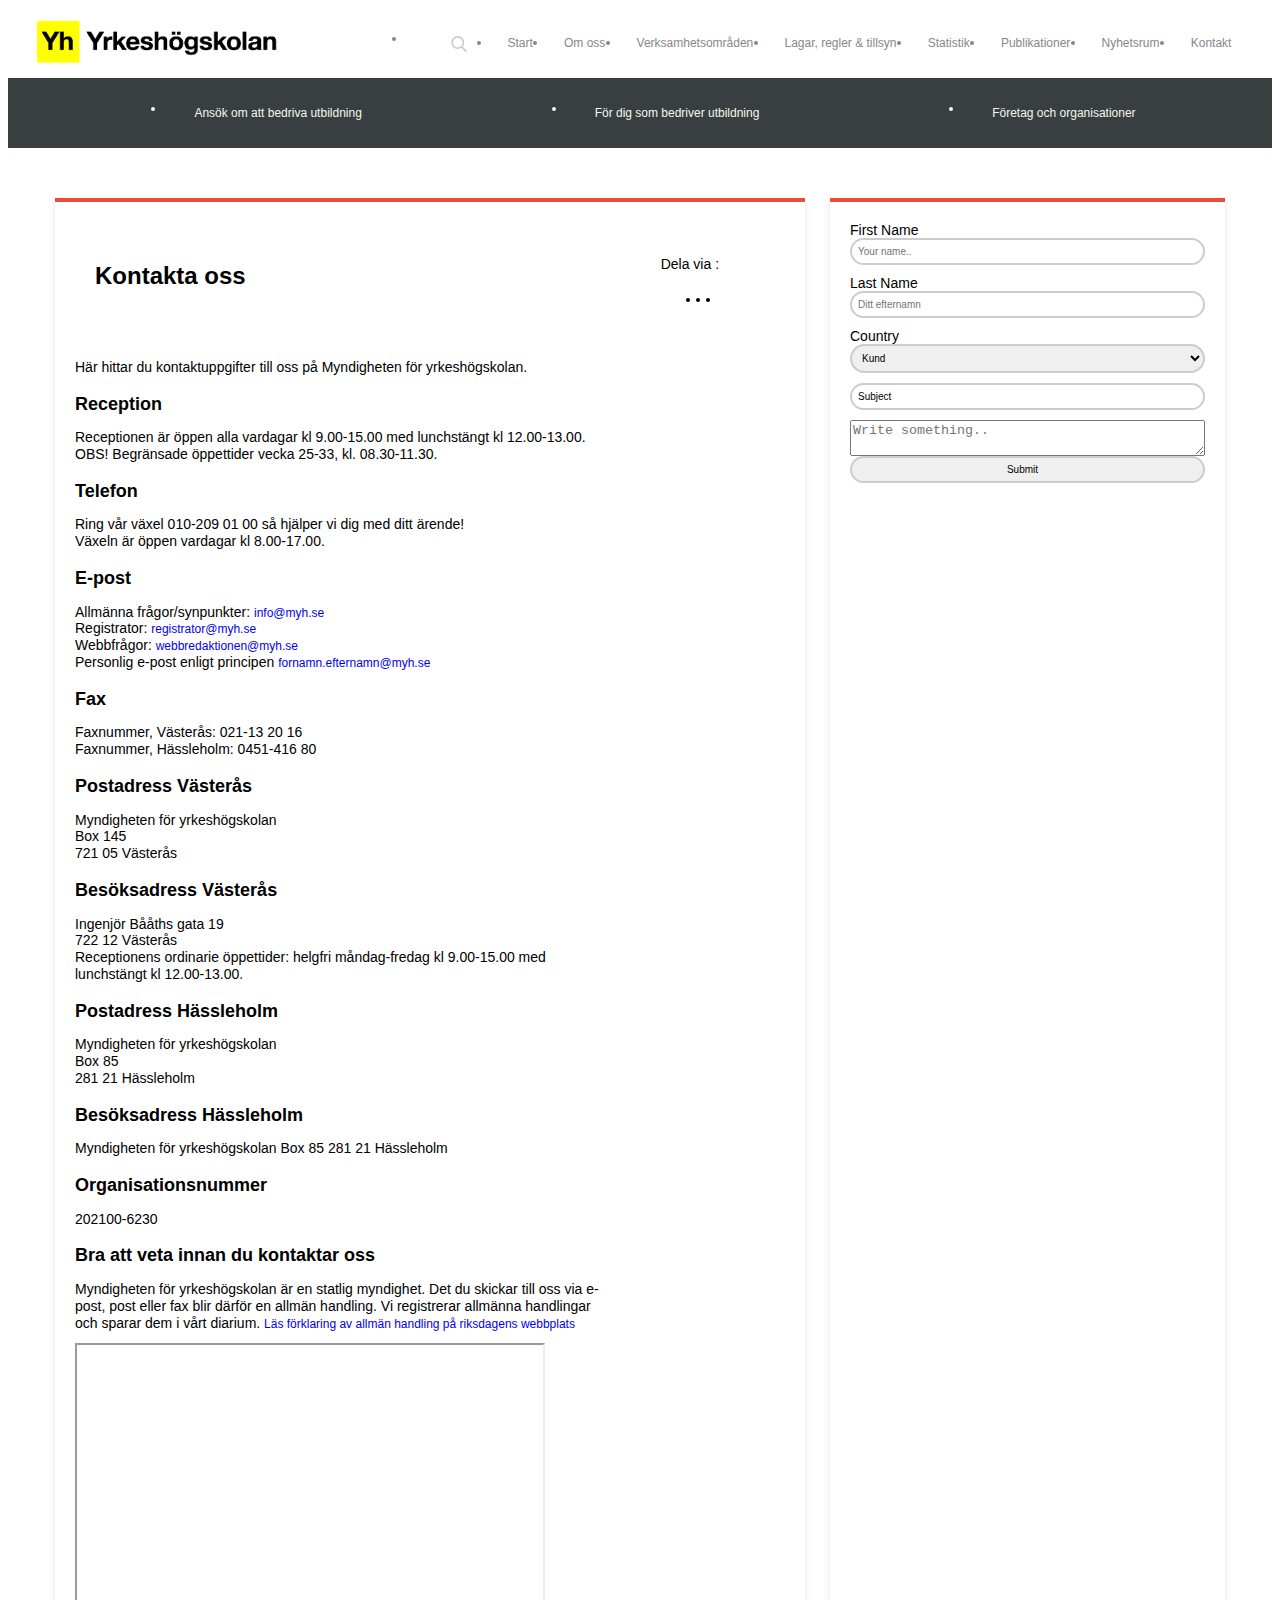
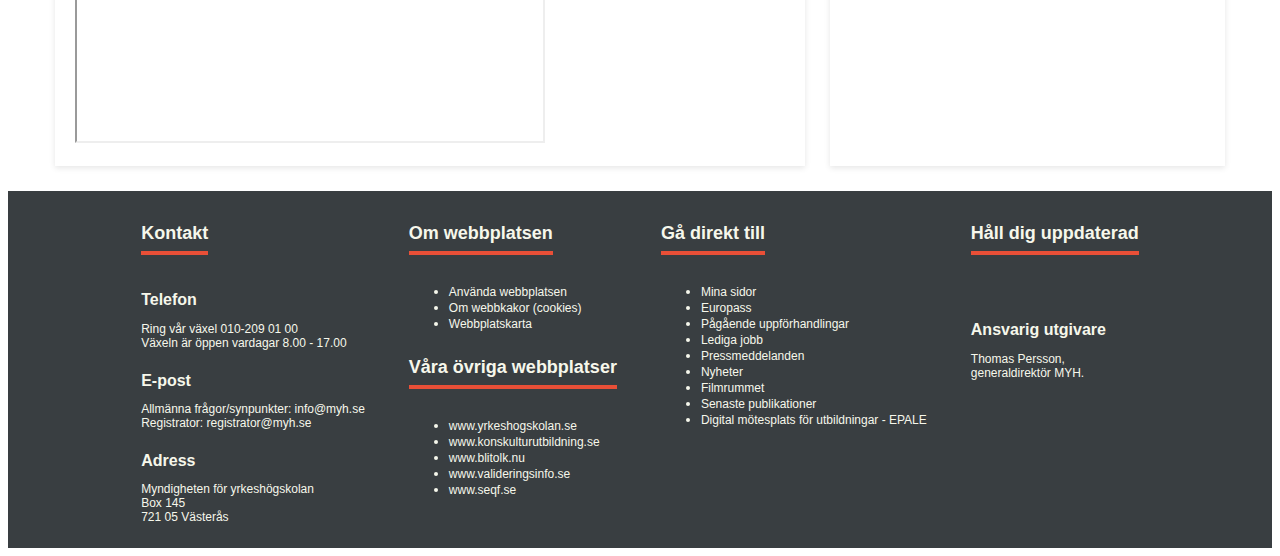
==== commit 2c03c8fa: "add classes" ====
--- a/kontakt.html
+++ b/kontakt.html
@@ -84,7 +84,7 @@
 	</header>
 	<main class="container">
 		<section class="row">
-			<article class="col-8">
+			<article class="col-8 content">
 				<header class="row">
 					
 							  <h2 class="col-10">Kontakta oss</h2>
@@ -164,29 +164,29 @@
 					<iframe src="https://maps.google.se/maps/ms?msa=0&amp;msid=208106955202648480291.0004b2df7f01bd721b100&amp;ie=UTF8&amp;t=m&amp;vpsrc=6&amp;ll=58.813742,14.194336&amp;spn=9.11878,20.610352&amp;z=5&amp;output=embed" width="470" height="400"></iframe>
 			</article>
 
-			<aside class="col-4">
-
-				<form>
-					
-		<label for="fname">First Name</label>
-		<input type="text" id="fname" name="firstname" placeholder="Your name.." class="input__text">
-					
-		<label for="lname">Last Name</label>
-		<input type="text" id="lname" name="lastname" placeholder="Ditt efternamn" class="input__text">
-					
-		<label for="country">Country</label>
-		<select id="country" name="country" class="input__text">
-		<option value="Kund">Kund</option>
-		<option value="Admin">Admin</option>
-		<option value="Valmöjligheter">Valmöjligheter</option>
-		</select>
-					
-		<label for="subject" class="input__text">Subject</label>
-		<textarea name="subject" placeholder="Write something.."></textarea>
-					
-		<input type="submit" value="Submit" class="input__text">
-					
-	</form>
+			<aside class="col-4 content">
+
+		<form class="v-start">
+						
+			<label for="fname">First Name</label>
+			<input type="text" id="fname" name="firstname" placeholder="Your name.." class="input__text">
+						
+			<label for="lname">Last Name</label>
+			<input type="text" id="lname" name="lastname" placeholder="Ditt efternamn" class="input__text">
+						
+			<label for="country">Country</label>
+			<select id="country" name="country" class="input__text">
+			<option value="Kund">Kund</option>
+			<option value="Admin">Admin</option>
+			<option value="Valmöjligheter">Valmöjligheter</option>
+			</select>
+						
+			<label for="subject" class="input__text">Subject</label>
+			<textarea name="subject" placeholder="Write something.."></textarea>
+						
+			<input type="submit" value="Submit" class="input__text">
+						
+		</form>
 			</aside>
 		</section>
     </main>
--- a/css/grid.css
+++ b/css/grid.css
@@ -23,7 +23,8 @@
 */
 .container {
   max-width: 1170px;
-  margin: 0 auto;
+  margin-left: auto;
+  margin-right:auto;
 }
 
 .container-fluid {
@@ -80,6 +81,7 @@
 .v-centered  { display: flex; align-items: center; }  /* vertically centred */
 .centered { display: flex; justify-content: center; align-items: center; } /* horizontally & vertically centred */
 .col--nested { padding:0; } /* remove extra padding from nested columns to prevent stacking - Apply to outer column*/
+.align-start { align-self:flex-start; } /* Align element to start of parent */
 
 /* media queries */
 
--- a/css/blocks/share.css
+++ b/css/blocks/share.css
@@ -0,0 +1,24 @@
+.share__list {
+  display: flex;
+  flex-direction: row;
+}
+
+.share__item {
+  margin-right: 10px;
+}
+
+.share__item:last-child {
+  margin-right: 0;
+}
+
+.share__link {
+  color: #393E41;
+}
+
+.share__link:hover {
+  color: #E94F37;  
+}
+
+.share__item i {
+  font-size: 3rem;
+}--- a/css/blocks/sidenav.css
+++ b/css/blocks/sidenav.css
@@ -0,0 +1,141 @@
+.sidenav {
+	border-top: 4px solid #e94f37;
+	box-shadow: 0 1px 1px rgba(0, 0, 0, .1);
+}
+
+	/* inverted */
+	.sidenav--invert {
+		border-top: 4px solid #393e41;
+	}
+
+	.sidenav--invert .sidenav__item {
+		border-bottom: 1px solid #ce2020;
+	}
+
+	.sidenav--invert .sidenav__item--is-active > .sidenav__list-lv2, 
+	.sidenav--invert .sidenav__item--is-active > .sidenav__list-lv3 {
+		border-top: 1px solid #ce2020;
+	}
+
+	.sidenav--invert .sidenav__list {
+		background: #e94f37;
+	}
+
+	.sidenav--invert .sidenav__item > .sidenav__link {
+		color: white;
+		background: #e94f37;
+	}
+
+	.sidenav--invert .sidenav__item > .sidenav__link:hover {
+		border-left-color: #393e41;
+		background: #e94f37;
+	}
+
+	.sidenav--invert .sidenav__item--is-active > .sidenav__link {
+		border-left-color: #393e41;
+	}
+
+	.sidenav--invert .sidenav__item--is-active > .sidenav__link:hover {
+		background: #e94f37;
+	}
+
+	/* end of inverted */
+
+.sidenav__title {
+	margin: 0;
+	padding: 16px 32px;
+	border: 1px solid #eee;
+	border-bottom: none;
+	border-top: none;
+	color: #393e41;
+}
+
+	.sidenav__title-link {
+		color: inherit;
+		font-size: inherit;
+}
+
+.sidenav__list {
+	list-style-type: none;
+	margin: 0;
+	padding: 0;
+	border: 1px solid #eee;
+}
+
+	.sidenav__list-lv2, 
+	.sidenav__list-lv3 {
+		border: none;
+		display: none;
+	}
+
+.sidenav__item {
+	border-bottom: 1px solid #eee;
+}
+	.sidenav__item:last-child {
+		border-bottom: none;
+	}
+
+	.sidenav__item--has-sub > .sidenav__link {
+		position: relative;
+	}
+
+	.sidenav__item--has-sub > .sidenav__link:after {
+		font-family: 'FontAwesome';
+		content: '\f107';
+		position: absolute;
+		right: 32px;
+		font-weight: 500;
+	}
+
+	.sidenav__item--is-active > .sidenav__link {
+		border-left: 4px solid #e94f37;
+		background: #f2f2f2;
+	}
+
+	.sidenav__item--is-active > .sidenav__link:hover {
+		background: #f2f2f2;
+	}
+
+	.sidenav__item--is-active > .sidenav__link:after {
+		transform: rotate(180deg);
+	}
+
+	.sidenav__item--is-active > .sidenav__list-lv2, 
+	.sidenav__item--is-active > .sidenav__list-lv3 {
+		border-top: 1px solid #eee;
+		display: block;
+	}
+
+.sidenav__link {
+	text-decoration: none;
+	color: #393e41;
+	display: block;
+	padding: 16px 32px;
+	border-left: 4px solid transparent;
+}
+
+	.sidenav__link:hover {
+		background: #f9f9f9;
+		border-left: 4px solid #e94f37;
+	}
+
+	.sidenav__link:active {
+		background: #f2f2f2;
+	}
+
+	.sidenav__link-lv2 {
+		padding-left: 64px;
+	}
+
+	.sidenav__link-lv3 {
+		padding-left: 96px;
+	}
+
+	.sidenav__span {
+		line-height: 1;
+		float: right;
+		padding: 4px 6px;
+		border-radius: 3px;
+		background: #e94f37;
+		color: white;
+	}--- a/css/type.css
+++ b/css/type.css
@@ -1,6 +1,3 @@
-		/* ------- Font Import ------- */
-
-		@import url('https://fonts.googleapis.com/css?family=Open+Sans:300,400,600,700,800');
 
 		/* 
 		Font-base: 14;
@@ -17,6 +14,7 @@
 		}
 
 		a {
+			font-weight: 500;
 			text-decoration: none;
 			transition: all 0.3s ease-out;
 			-webkit-transition: all 0.3s ease-out;
@@ -77,7 +75,7 @@
 
 		p > a {
 			text-decoration: none;
-			font-weight: 600;
+			font-weight: 500;
 		}
 
 		.lead {
@@ -86,3 +84,6 @@
 			margin-bottom: 1.2rem;
 		}
 
+		.italic {
+			font-style: italic;
+		}
--- a/css/styles.css
+++ b/css/styles.css
@@ -1,11 +1,7 @@
-/* ------- Font Import ------- */
-
-@import url('https://fonts.googleapis.com/css?family=Open+Sans:300,400,600,700,800');
-
 
 /* ------- General Styling ------- */
 
-* {
+*, :after, :before {
 	box-sizing: border-box;
 }
 
@@ -24,7 +20,7 @@
 	min-width: 150px;
 	cursor: pointer;
 	color:#FFF;
-	font-weight: 600;
+	font-weight: 500;
 }
 
 .btn--accept {
@@ -111,6 +107,10 @@
 	outline: none;
 	cursor: pointer;
 	color:#878787;
+	transition: all 0.3s ease-out;
+	-webkit-transition: all 0.3s ease-out;
+	-moz-transition: all 0.3s ease-out;
+	-o-transition: all 0.3s ease-out;
 }
 
 header.masthead button.masthead__burger:after {
@@ -122,6 +122,11 @@
 	position: fixed;
 	top: 20px;
 	right: 20px;
+}
+
+header.masthead button.masthead__burger:hover {
+	color:#E94F37;
+
 }
 
 header.masthead button.masthead__burger.active:after {
@@ -204,7 +209,7 @@
 	justify-content:space-between;
 }
 
-nav.masthead__nav ul.masthead__menu li a {
+nav.masthead__nav ul.masthead__menu li a, .masthead__dropdown-mobile > a {
 	display:flex;
 	align-items: center;
 	padding:1.6em 1.3em;
@@ -213,7 +218,7 @@
 	text-decoration: none;
 	border-top: 4px solid #FFF;
 	border-bottom: 4px solid #FFF;
-	font-weight: 600;
+	font-weight: 500;
 	font-size: 1.2rem; /* 12px */
 	transition: all 0.2s ease-in-out;
 	-webkit-transition: all 0.2s ease-in-out;
@@ -221,11 +226,19 @@
 	-o-transition: all 0.2s ease-in-out;
 }
 
+.masthead__dropdown-mobile > a:hover {
+	color:#E94F37;
+}
+
 nav.masthead__nav ul.masthead__menu > li:hover > a {
 	border-top: 4px solid #E94F37;
 }
 
-nav.masthead__nav ul.masthead__menu .masthead__dropdown-content {
+.masthead__dropdown-mobile {
+	display:none;
+}
+
+.masthead__dropdown-content {
 	display:none;
 	position:absolute;
 	background-color: #FFF;
@@ -233,17 +246,17 @@
 	z-index: 3;
 }
 
-nav.masthead__nav ul.masthead__menu .masthead__dropdown-content--form {
+.masthead__dropdown-content--form {
 	padding:25px 25px;
 	min-width: 250px;
 }
 
-nav.masthead__nav ul.masthead__menu li.masthead__dropdown:hover > .masthead__dropdown-content {
+.masthead__dropdown-mobile:hover > .masthead__dropdown-content, .masthead__dropdown:hover > .masthead__dropdown-content {
 	display:flex;
 	flex-direction: column;
 }
 
-nav.masthead__nav ul.masthead__menu .masthead__dropdown-content li:hover:before {
+.masthead__dropdown-content li:hover:before {
 	content:"";
 	background-color: #E94F37;
 	position: absolute;
@@ -268,7 +281,7 @@
 	padding:1.5em;
 	height: 100%;
 	text-decoration: none;
-	font-weight: 600;
+	font-weight: 500;
 	font-size: 1.2rem; /* 12px */
 }
 
@@ -309,7 +322,7 @@
 }
 
 .content__story p > a {
-	font-weight: 600;
+	font-weight: 500;
 }
 
 .content__img {
@@ -379,6 +392,39 @@
 	padding-right:1rem;
 }
 
+a[data-filetype] {
+    padding: .4rem .4rem .4rem 3.6rem;
+    margin-bottom: .8rem;
+    display: inline-block;
+    position: relative;
+    line-height: 1.5;
+    text-decoration: none;
+    color: #393e41;
+    font-weight: 600; 
+    transition: color 250ms ease;
+}
+
+a[data-filetype]:hover {
+    color: #e94f37;
+}
+
+[data-filetype]:before {
+    content: attr(data-filetype);
+    position: absolute;
+    left: 0;
+    top: -2px;
+    line-height: 1.5;
+	padding: 4px 6px;
+	color: #393e41;
+    background: white;
+    box-shadow: 0 1px 1px rgba(0, 0, 0, 0.10);
+    border: 1px solid #eee;
+    border-radius: 3px;
+}
+
+[data-filetype="pdf"]:before { font-family: 'FontAwesome'; content: '\f1c1'; color: red; }
+[data-filetype="xls"]:before { font-family: 'FontAwesome';  content: '\f1c3'; color: green; }
+[data-filetype="doc"]:before { font-family: 'FontAwesome';  content: '\f1c2'; color: blue; }
 
 /* ------- Footer ------- */
 
@@ -392,7 +438,7 @@
 }
 
 footer.site-footer a {
-	font-weight: 600;
+	font-weight: 500;
 }
 
 footer.site-footer p,a {
@@ -416,17 +462,30 @@
 }
 /* ------- Media Queries ------- */
 
-@media all and (max-width: 1080px) {
+@media all and (max-width: 1040px) {
 
 	.masthead__main {
-		position: fixed;
+		top:0;
 		z-index: 5;
 		background-color: #FFF;
 		box-shadow: 0px 2px 6px rgba(0,0,0,0.1);
+		padding:0;
+	}
+
+	.masthead__secondary {
+		top:5em;
+	}
+
+	.masthead__dropdown-mobile {
+		display:inline-block;
 	}
 
 	header.masthead button.masthead__burger {
 		display:inline-block;
+	}
+
+	header.masthead button.masthead__burger:after {
+		position: absolute;
 	}
 
 	nav.masthead__nav {
@@ -488,12 +547,11 @@
 		margin-left:15px;
 		margin-bottom: 1.4rem;
 	}
-
-}
-
-@media screen and (max-width: 1280px) {
+}
+
+@media screen and (max-width: 1240px) {
   .masthead__logo {
-    width: 125px;
+    width: 150px;
   }
 }
 
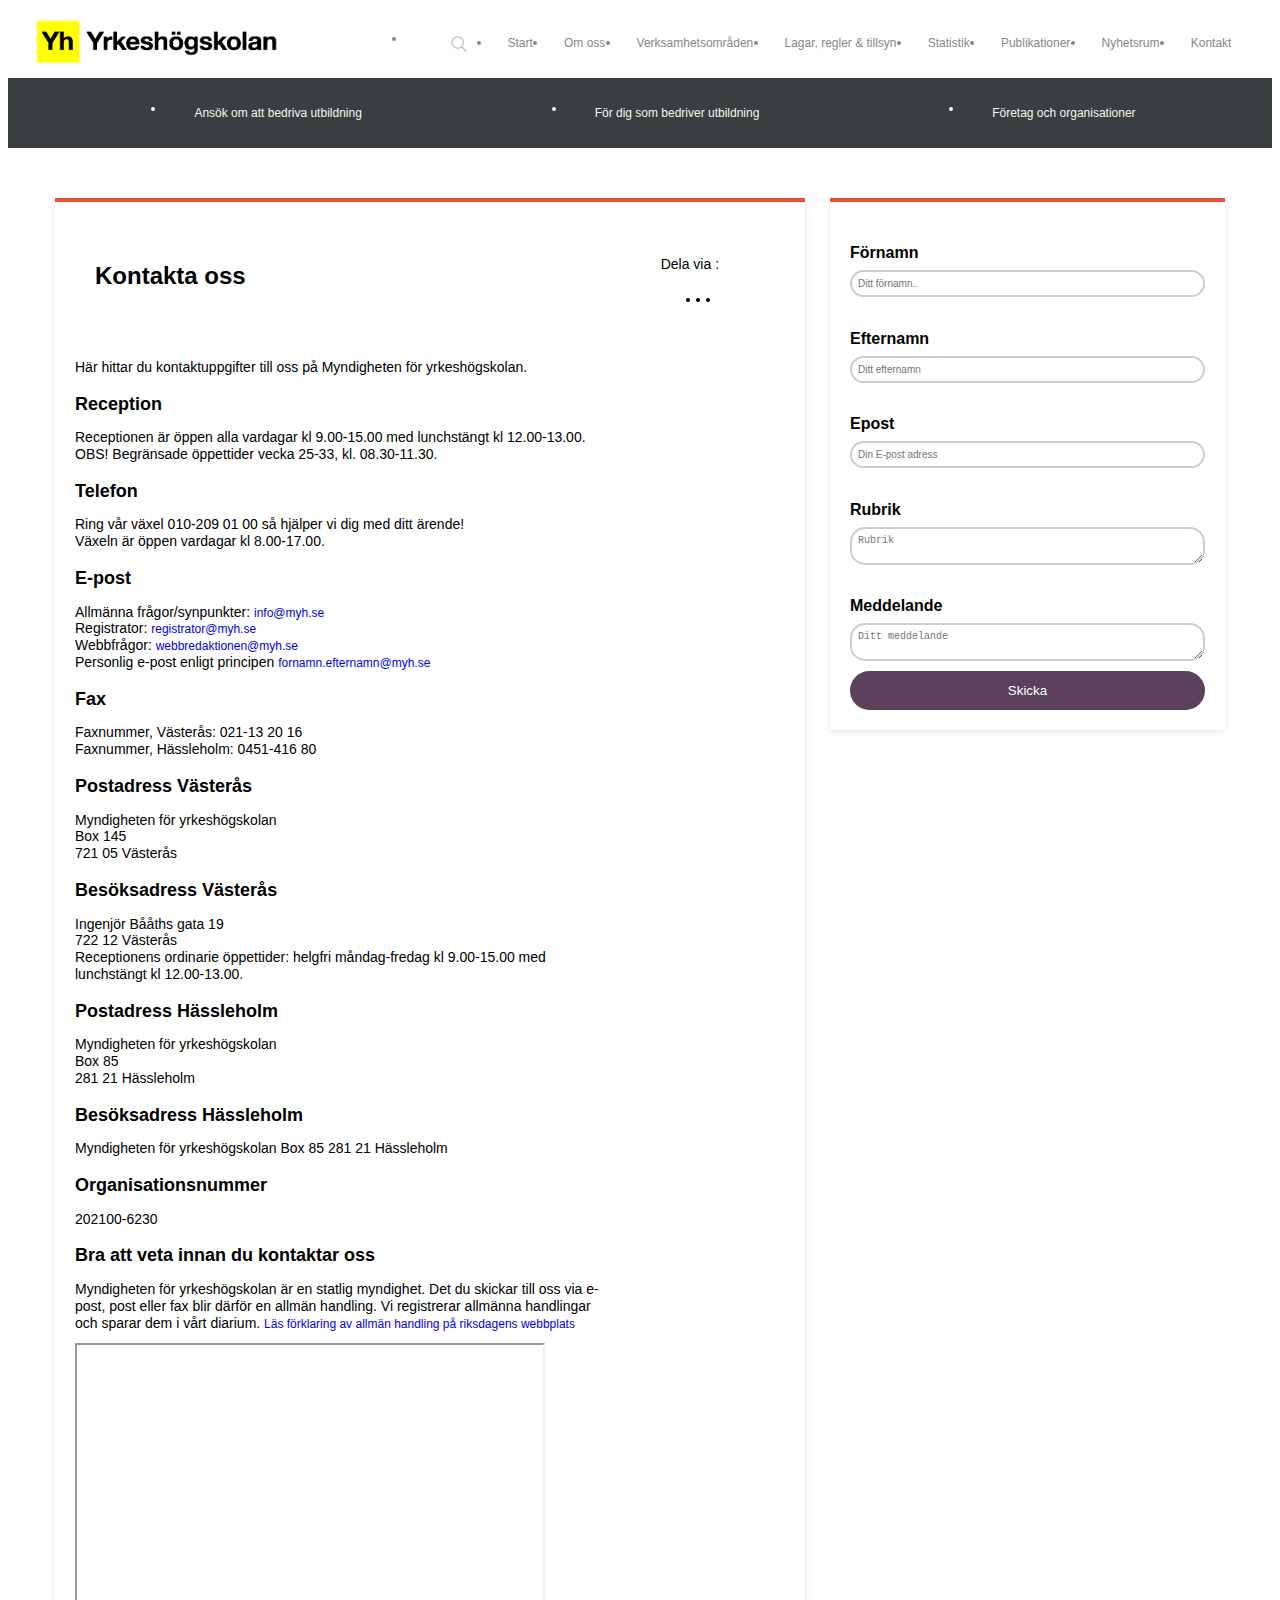
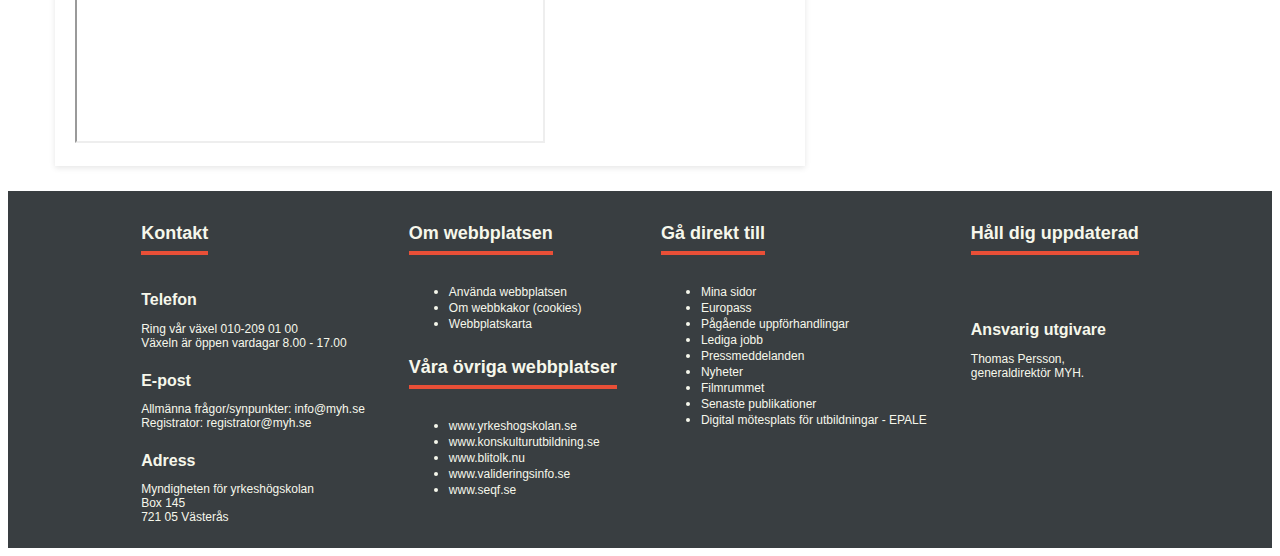
==== commit 2ff5610b: "fixed css style on form" ====
--- a/kontakt.html
+++ b/kontakt.html
@@ -164,27 +164,24 @@
 					<iframe src="https://maps.google.se/maps/ms?msa=0&amp;msid=208106955202648480291.0004b2df7f01bd721b100&amp;ie=UTF8&amp;t=m&amp;vpsrc=6&amp;ll=58.813742,14.194336&amp;spn=9.11878,20.610352&amp;z=5&amp;output=embed" width="470" height="400"></iframe>
 			</article>
 
-			<aside class="col-4 content">
+			<aside class="col-4 content align-start">
 
 		<form class="v-start">
 						
-			<label for="fname">First Name</label>
-			<input type="text" id="fname" name="firstname" placeholder="Your name.." class="input__text">
-						
-			<label for="lname">Last Name</label>
-			<input type="text" id="lname" name="lastname" placeholder="Ditt efternamn" class="input__text">
-						
-			<label for="country">Country</label>
-			<select id="country" name="country" class="input__text">
-			<option value="Kund">Kund</option>
-			<option value="Admin">Admin</option>
-			<option value="Valmöjligheter">Valmöjligheter</option>
-			</select>
-						
-			<label for="subject" class="input__text">Subject</label>
-			<textarea name="subject" placeholder="Write something.."></textarea>
-						
-			<input type="submit" value="Submit" class="input__text">
+			<label for="fname"><h4>Förnamn</h4></label>
+			<input type="text" id="fname" name="förnamn" placeholder="Ditt förnamn.." class="input__text">
+						
+			<label for="lname"><h4>Efternamn</h4></label>
+			<input type="text" id="lname" name="efternamn" placeholder="Ditt efternamn" class="input__text">
+						
+			<label for="lname"><h4>Epost</h4></label>
+			<input type="text" id="epost" name="epost" placeholder="Din E-post adress" class="input__text">
+			<h4>Rubrik</h4>
+			<textarea for="meddelande" placeholder="Rubrik" class="input__text"></textarea>
+			<h4>Meddelande</h4>
+			<textarea name="meddelande" placeholder="Ditt meddelande" class="input__text"></textarea>
+						
+			<button type="Skicka" value="Skicka" class="btn btn--accept" >Skicka</button>
 						
 		</form>
 			</aside>
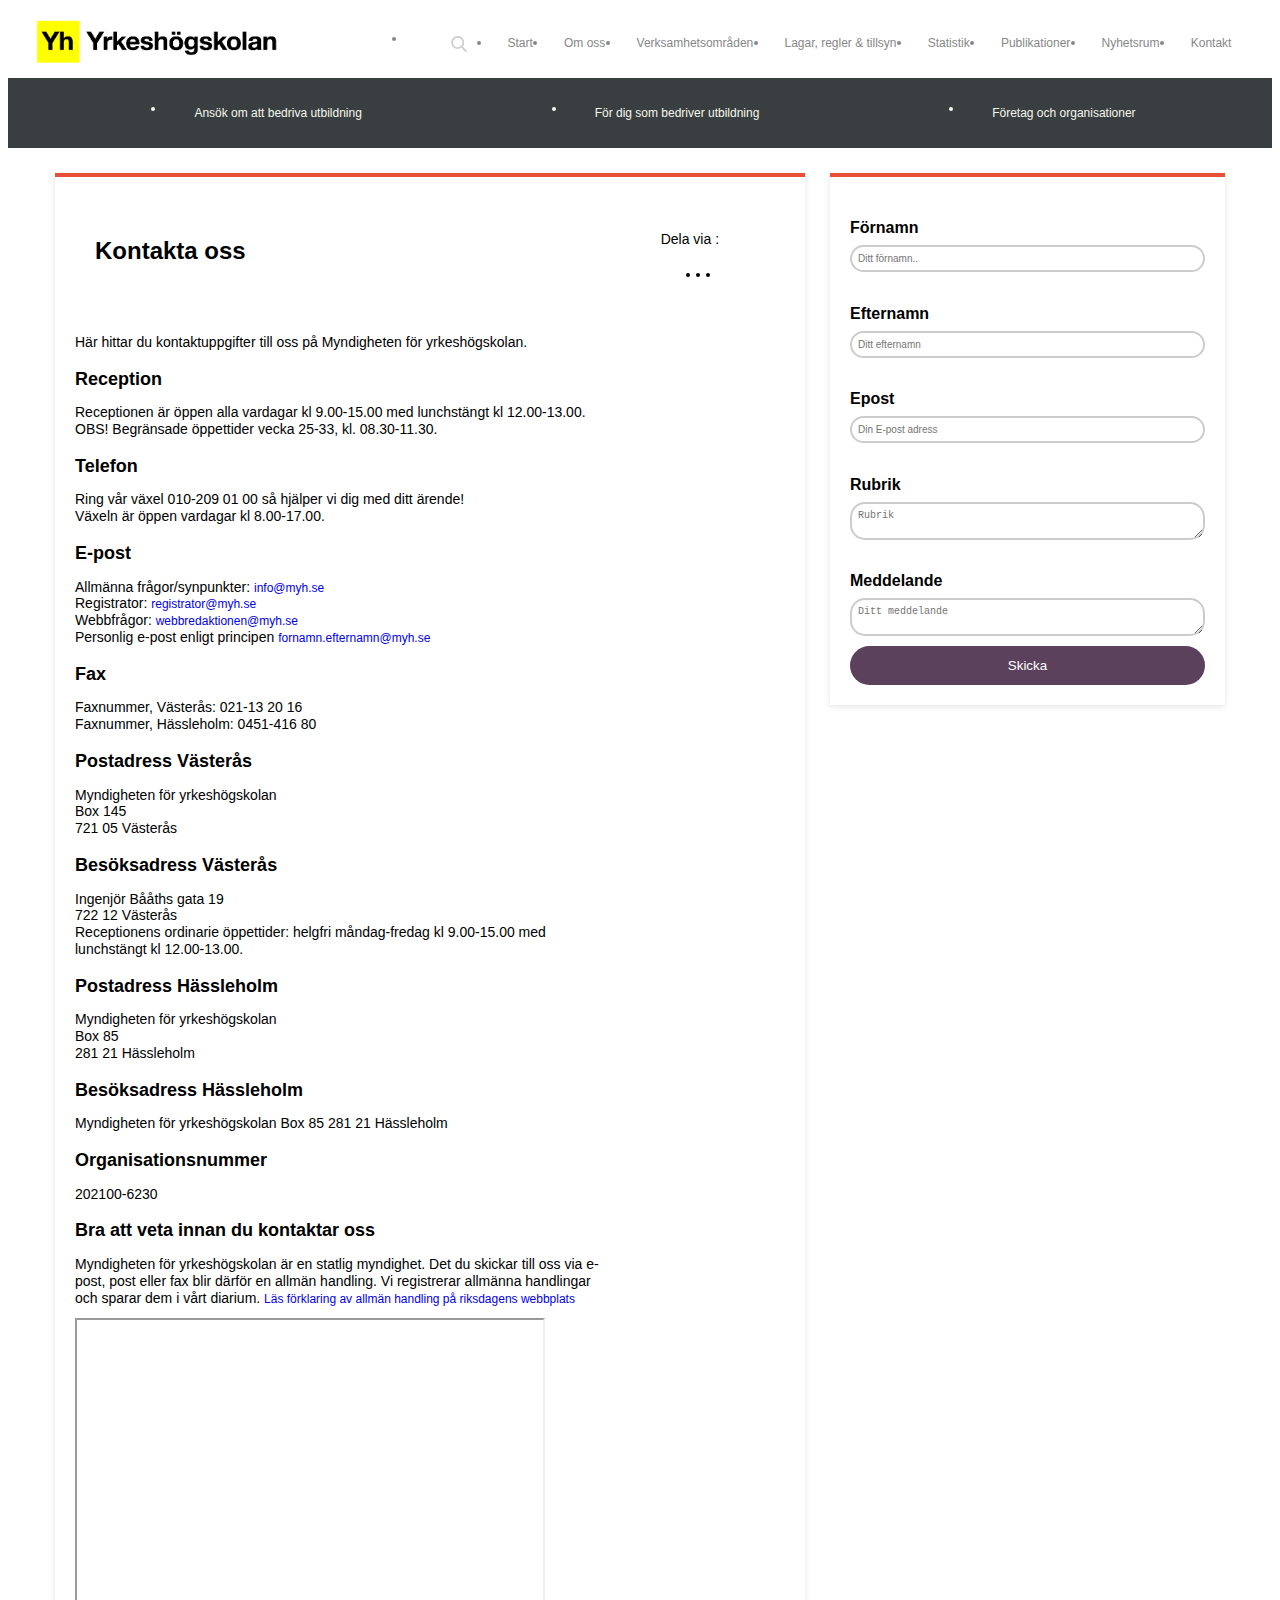
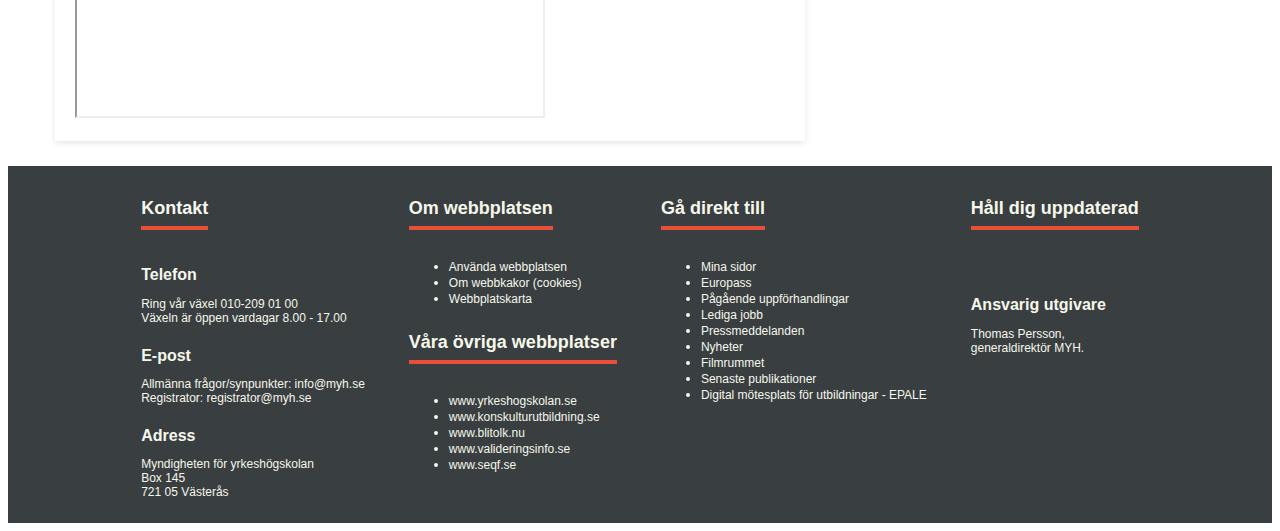
==== commit b85edad8: "header/footer updated with links" ====
--- a/kontakt.html
+++ b/kontakt.html
@@ -20,23 +20,10 @@
 	
 </head>
 <body>
-	<header class="masthead container-fluid" role="banner">
-		<div class="container-fluid masthead__main">
-			<div class="masthead__logo">
-				<a href="./index.html">
-					<h1>MYh - Myndigheten för yrkeshögskolan</h1>
-					<img id="lg" src="assets/img/yh.png" alt="MYhs Logotyp" />
-					<img id="sm" src="assets/img/yh_staende.png" alt="MYG Logotyp">
-				</a>
-			</div>
-			<button class="masthead__burger">
-				<span class="text-hide">Mobile Menu</span>
-			</button>
-			<nav class="masthead__nav" role="navigation">
-				
-				<ul class="masthead__menu">
-					<li class="masthead__dropdown">
-						<a href="#" id="login"><i class="fa fa-user-circle-o fa-2x" aria-hidden="true"></i></a>
+		<header class="masthead container-fluid" role="banner">
+				<div class="container-fluid masthead__main">
+					<div class="masthead__dropdown-mobile">
+						<a href="#"><i class="fa fa-user-circle-o fa-2x" aria-hidden="true"></i></a>
 						<section class="masthead__dropdown-content masthead__dropdown-content--form">
 							<h4>Logga in på Mina Sidor</h4>
 							<form class="input v-end">
@@ -45,43 +32,66 @@
 								<button class="btn btn--accept" type="submit">Logga in!</button>
 							</form>
 						</section>
-					</li>
-					<li class="v-centered">
-						<form class="input">
-							<input class="input__search" type="text" name="search" placeholder="Sök..">
-						</form>	
-					</li>
-					<li><a href="#">Start</a></li>
-					<li><a href="#">Om oss</a></li>
-					<li class="masthead__dropdown">
-						<a href="#">Verksamhetsområden</a>
-						<ul class="masthead__dropdown-content">
-							<li><a href="#">Yrkeshögskolan</a></li>
-							<li><a href="#">Konst- och kulturutbildningar</a></li>
-							<li><a href="#">Tolkutbildningar</a></li>
-							<li><a href="#">Utbildningar med endast tillsyn</a></li>
-							<li><a href="#">SeQF</a></li>
-							<li><a href="#">Branschvalidering</a></li>
-							<li><a href="#">Kompletterande Utbildningar</a></li>
-						</ul>
-					</li>
-					<li><a href="#">Lagar, regler &amp; tillsyn</a></li>
-					<li><a href="#">Statistik</a></li>
-					<li><a href="#">Publikationer</a></li>
-					<li><a href="#">Nyhetsrum</a></li>
-					<li><a href="#">Kontakt</a></li>
-					
-				</ul>
-			</nav>
-		</div>
-		<div class="container-fluid masthead__secondary dark">
-				<ul class="masthead__secondary-menu">
-					<li><a href="#"><i class="fa fa-pencil-square fa-2x icon" aria-hidden="true"></i>Ansök om att bedriva utbildning</a></li>
-					<li><a href="#"><i class="fa fa-id-card fa-2x icon" aria-hidden="true"></i>För dig som bedriver utbildning</a></li>
-					<li><a href="#"><i class="fa fa-users fa-2x icon" aria-hidden="true"></i>Företag och organisationer</a></li>
-				</ul>
-		</div>
-	</header>
+					</div>
+					<div class="masthead__logo">
+						<a href="./index.html">
+							<h1>MYh - Myndigheten för yrkeshögskolan</h1>
+							<img id="lg" src="assets/img/yh.png" alt="MYhs Logotyp" />
+							<img id="sm" src="assets/img/yh_staende.png" alt="MYG Logotyp">
+						</a>
+					</div>
+					<button class="masthead__burger">
+						<span class="text-hide">Mobile Menu</span>
+					</button>
+					<nav class="masthead__nav" role="navigation">
+						<ul class="masthead__menu">
+							<li class="masthead__dropdown">
+								<a href="#" id="login"><i class="fa fa-user-circle-o fa-2x" aria-hidden="true"></i></a>
+								<section class="masthead__dropdown-content masthead__dropdown-content--form">
+									<h4>Logga in på Mina Sidor</h4>
+									<form class="input v-end">
+										<input class="input__text" type="text" name="username" placeholder="Användarnamn">
+										<input class="input__text" type="text" name="password" placeholder="Lösenord">
+										<button class="btn btn--accept" type="submit">Logga in!</button>
+									</form>
+								</section>
+							</li>
+							<li class="v-centered">
+								<form class="input">
+									<input class="input__search" type="text" name="search" placeholder="Sök..">
+								</form>	
+							</li>
+							<li><a href="./index.html">Start</a></li>
+							<li><a href="./om-oss.html">Om oss</a></li>
+							<li class="masthead__dropdown">
+								<a href="./verksamhetsomraden.html">Verksamhetsområden</a>
+								<ul class="masthead__dropdown-content">
+									<li><a href="#">Yrkeshögskolan</a></li>
+									<li><a href="#">Konst- och kulturutbildningar</a></li>
+									<li><a href="#">Tolkutbildningar</a></li>
+									<li><a href="#">Utbildningar med endast tillsyn</a></li>
+									<li><a href="#">SeQF</a></li>
+									<li><a href="#">Branschvalidering</a></li>
+									<li><a href="#">Kompletterande Utbildningar</a></li>
+								</ul>
+							</li>
+							<li><a href="./lagar.html">Lagar, regler &amp; tillsyn</a></li>
+							<li><a href="./stats.html">Statistik</a></li>
+							<li><a href="./publikationer.html">Publikationer</a></li>
+							<li><a href="./nyhetsrum.html">Nyhetsrum</a></li>
+							<li><a href="./kontakt.html">Kontakt</a></li>
+							
+						</ul>
+					</nav>
+				</div>
+				<div class="container-fluid masthead__secondary dark">
+						<ul class="masthead__secondary-menu">
+							<li><a href="#"><i class="fa fa-pencil-square fa-2x icon" aria-hidden="true"></i>Ansök om att bedriva utbildning</a></li>
+							<li><a href="#"><i class="fa fa-id-card fa-2x icon" aria-hidden="true"></i>För dig som bedriver utbildning</a></li>
+							<li><a href="#"><i class="fa fa-users fa-2x icon" aria-hidden="true"></i>Företag och organisationer</a></li>
+						</ul>
+				</div>
+			</header>
 	<main class="container">
 		<section class="row">
 			<article class="col-8 content">
@@ -189,123 +199,123 @@
     </main>
     
 	<footer role="contentinfo" class="site-footer dark">
-		<div class="container">
-			<section class="row h-centered">
-				<section class="col-none">
-					<h3>Kontakt</h3>
-					<h4>Telefon</h4>
-					<p>
-						Ring vår växel <a href="tel:+46102090100">010-209 01 00</a>
-						<br>
-						Växeln är öppen vardagar 8.00 - 17.00
-					</p>
-					<h4>E-post</h4>
-					<p>
-						Allmänna frågor/synpunkter: <a class="email" href="mailto:info@myh.se">info@myh.se</a>
-						<br>
-						Registrator: <a class="url" href="mailto:registrator@myh.se">registrator@myh.se</a>
-					</p>
-					<h4>Adress</h4>
-					<p>
-						Myndigheten för yrkeshögskolan
-						<br>
-						Box 145
-						<br>
-						721 05 Västerås
-					</p>
+			<div class="container">
+				<section class="row h-centered" role="region">
+					<section class="col-none">
+						<h3>Kontakt</h3>
+						<h4>Telefon</h4>
+						<p>
+							Ring vår växel <a href="tel:+46102090100">010-209 01 00</a>
+							<br>
+							Växeln är öppen vardagar 8.00 - 17.00
+						</p>
+						<h4>E-post</h4>
+						<p>
+							Allmänna frågor/synpunkter: <a class="email" href="mailto:info@myh.se">info@myh.se</a>
+							<br>
+							Registrator: <a class="url" href="mailto:registrator@myh.se">registrator@myh.se</a>
+						</p>
+						<h4>Adress</h4>
+						<p>
+							Myndigheten för yrkeshögskolan
+							<br>
+							Box 145
+							<br>
+							721 05 Västerås
+						</p>
+					</section>
+					<section class="col-none">
+						<h3>Om webbplatsen</h3>
+						<ul>
+							<li>
+								<a href="#" title="Använda webbplatsen">Använda webbplatsen</a>
+							</li>
+							<li>
+								<a href="#" title="Om webbkakor (cookies)">Om webbkakor (cookies)</a>
+							</li>
+							<li>
+								<a href="#" title="Webbplatskarta">Webbplatskarta</a>
+							</li>
+						</ul>
+	
+						<h3>Våra övriga webbplatser</h3>
+						<ul>
+							<li>
+								<a href="http://www.yrkeshogskolan.se" title="Yrkeshögskolans webbplats">www.yrkeshogskolan.se</a>
+							</li>
+							<li>
+								<a href="http://www.konstkulturutbildning.se" title="Konst- och kulturutbildningar webbplats">www.konskulturutbildning.se</a>
+							</li>
+							<li>
+								<a href="http://www.blitolk.nu" title="Webbplatsen för tolkutbildningar">www.blitolk.nu</a>
+							</li>
+							<li>
+								<a href="http://www.valideringsinfo.se" title="Valideringsinfos webbplats">www.valideringsinfo.se</a>
+							</li>
+							<li>
+								<a href="http://www.seqf.se" title="SEQFs webbplats">www.seqf.se</a>
+							</li>
+						</ul>
+					</section>
+					<section class="col-none">
+						<h3>Gå direkt till</h3>
+						<ul>
+							<li>
+								<a href="#" title="Mina sidor">Mina sidor</a>
+							</li>
+							<li>
+								<a href="#" title="Europass">Europass</a>
+							</li>
+							<li>
+								<a href="#" title="Pågående uppförhandlingar">Pågående uppförhandlingar</a>
+							</li>
+							<li>
+								<a href="#" title="Lediga jobb">Lediga jobb</a>
+							</li>
+							<li>
+								<a href=".nyhetsrum.html" title="Pressmeddelanden">Pressmeddelanden</a>
+							</li>
+							<li>
+								<a href="./nyhetsrum.html" title="Nyheter">Nyheter</a>
+							</li>
+							<li>
+								<a href="./nyhetsrum.html" title="Filmrummet">Filmrummet</a>
+							</li>
+							<li>
+								<a href="./publikationer.html" title="Senaste publikationer">Senaste publikationer</a>
+							</li>
+							<li><a href="https://ec.europa.eu/epale/sv" title="EPALE">Digital mötesplats för utbildningar - EPALE</a></li>
+						</ul>
+	
+					</section>
+					<section class="col-none">
+						<h3>Håll dig uppdaterad</h3>
+						<ul class="social">
+							<li>
+								<a href="#" title="Facebook">
+									<i class="fa fa-facebook-square fa-2x icon" aria-hidden="true"></i>
+								</a>
+							</li>
+							<li>
+								<a href="#" title="YouTube">
+									<i class="fa fa-youtube-square fa-2x icon" aria-hidden="true"></i>
+								</a>
+							</li>
+							<li>
+								<a href="#" title="RSS">
+									<i class="fa fa-rss-square fa-2x icon" aria-hidden="true"></i>
+								</a>
+							</li>
+						</ul>
+						<h4>Ansvarig utgivare</h4>
+						<p>
+							Thomas Persson,<br>
+							generaldirektör MYH.
+						</p>
+					</section>
 				</section>
-				<section class="col-none">
-					<h3>Om webbplatsen</h3>
-					<ul>
-						<li>
-							<a href="#" title="Använda webbplatsen">Använda webbplatsen</a>
-						</li>
-						<li>
-							<a href="#" title="Om webbkakor (cookies)">Om webbkakor (cookies)</a>
-						</li>
-						<li>
-							<a href="#" title="Webbplatskarta">Webbplatskarta</a>
-						</li>
-					</ul>
-
-					<h3>Våra övriga webbplatser</h3>
-					<ul>
-						<li>
-							<a href="#" title="Yrkeshögskolans webbplats">www.yrkeshogskolan.se</a>
-						</li>
-						<li>
-							<a href="#" title="Konst- och kulturutbildningar webbplats">www.konskulturutbildning.se</a>
-						</li>
-						<li>
-							<a href="#" title="Webbplatsen för tolkutbildningar">www.blitolk.nu</a>
-						</li>
-						<li>
-							<a href="#" title="Valideringsinfos webbplats">www.valideringsinfo.se</a>
-						</li>
-						<li>
-							<a href="#" title="SEQFs webbplats">www.seqf.se</a>
-						</li>
-					</ul>
-				</section>
-				<section class="col-none">
-					<h3>Gå direkt till</h3>
-					<ul>
-						<li>
-							<a href="#" title="Mina sidor">Mina sidor</a>
-						</li>
-						<li>
-							<a href="#" title="Europass">Europass</a>
-						</li>
-						<li>
-							<a href="#" title="Pågående uppförhandlingar">Pågående uppförhandlingar</a>
-						</li>
-						<li>
-							<a href="#" title="Lediga jobb">Lediga jobb</a>
-						</li>
-						<li>
-							<a href="#" title="Pressmeddelanden">Pressmeddelanden</a>
-						</li>
-						<li>
-							<a href="#" title="Nyheter">Nyheter</a>
-						</li>
-						<li>
-							<a href="#" title="Filmrummet">Filmrummet</a>
-						</li>
-						<li>
-							<a href="#" title="Senaste publikationer">Senaste publikationer</a>
-						</li>
-						<li><a href="#" title="EPALE">Digital mötesplats för utbildningar - EPALE</a></li>
-					</ul>
-
-				</section>
-				<section class="col-none">
-					<h3>Håll dig uppdaterad</h3>
-					<ul class="social">
-						<li>
-							<a href="#" title="Facebook">
-								<i class="fa fa-facebook-square fa-2x icon" aria-hidden="true"></i>
-							</a>
-						</li>
-						<li>
-							<a href="#" title="YouTube">
-								<i class="fa fa-youtube-square fa-2x icon" aria-hidden="true"></i>
-							</a>
-						</li>
-						<li>
-							<a href="#" title="RSS">
-								<i class="fa fa-rss-square fa-2x icon" aria-hidden="true"></i>
-							</a>
-						</li>
-					</ul>
-					<h4>Ansvarig utgivare</h4>
-					<p>
-						Thomas Persson,<br>
-						generaldirektör MYH.
-					</p>
-				</section>
-			</section>
-		</div>
-	</footer>
+			</div>
+		</footer>
 
 <script type="text/javascript" src="./assets/js/main.js"></script>
 
--- a/css/styles.css
+++ b/css/styles.css
@@ -291,17 +291,20 @@
 	margin:25px 0;
 }
 
+#news {
+	margin-top:25px;
+}
+
 .block {
 	min-height: 300px;
 	cursor:pointer;
-
 }
 
 .content {
 	box-shadow: 0px 2px 6px rgba(0,0,0,0.1);
 	background-color: #FFF;
 	border-top: 4px solid #E94F37;
-	margin:25px 25px 0 0;
+	margin:0px 25px 0 0;
 }
 
 .content__story {
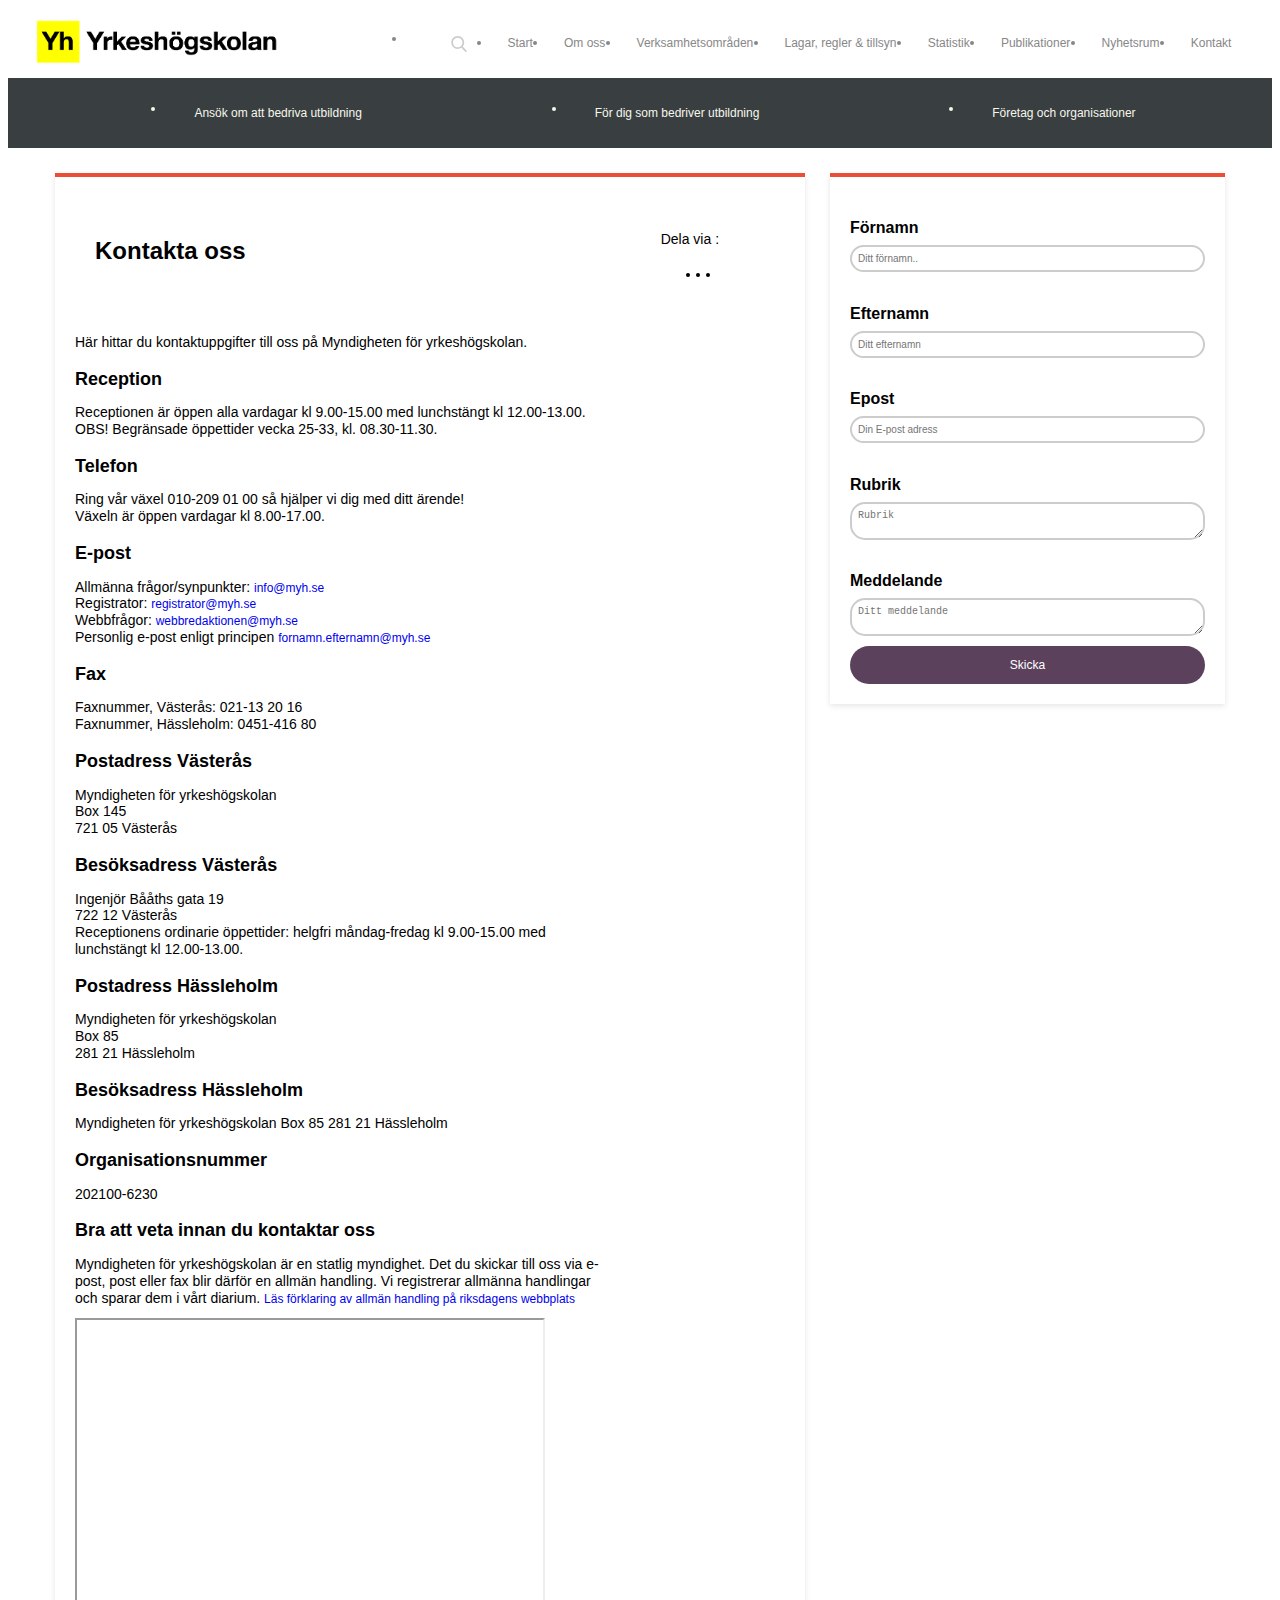
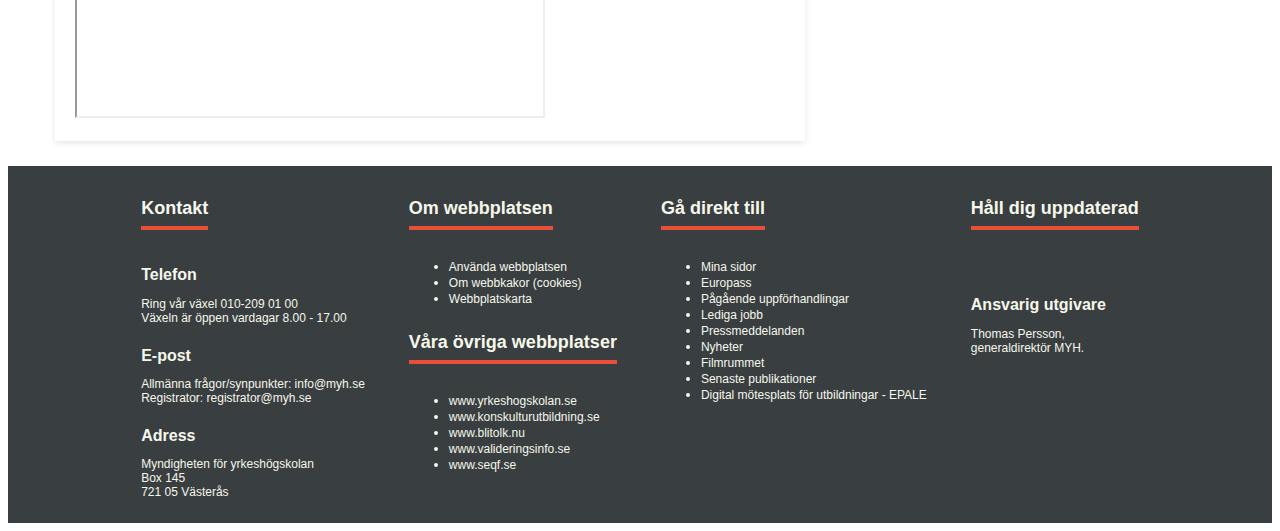
==== commit 3de22278: "fixed button link" ====
--- a/kontakt.html
+++ b/kontakt.html
@@ -191,7 +191,7 @@
 			<h4>Meddelande</h4>
 			<textarea name="meddelande" placeholder="Ditt meddelande" class="input__text"></textarea>
 						
-			<button type="Skicka" value="Skicka" class="btn btn--accept" >Skicka</button>
+			<a href="./rasmus.html" styles="font-weight: 600;" class="centered btn btn--accept">Skicka</a>
 						
 		</form>
 			</aside>
--- a/css/grid.css
+++ b/css/grid.css
@@ -80,7 +80,7 @@
 .h-centered  { display: flex; justify-content: center; } /* horizontally centred */
 .v-centered  { display: flex; align-items: center; }  /* vertically centred */
 .centered { display: flex; justify-content: center; align-items: center; } /* horizontally & vertically centred */
-.col--nested { padding:0; } /* remove extra padding from nested columns to prevent stacking - Apply to outer column*/
+.pdg-0 { padding:0; } /* remove extra padding from nested columns to prevent stacking - Apply to outer column*/
 .align-start { align-self:flex-start; } /* Align element to start of parent */
 
 /* media queries */
--- a/css/type.css
+++ b/css/type.css
@@ -80,8 +80,8 @@
 
 		.lead {
 			font-size: 1.8rem;
-			line-height: 1.2;
-			margin-bottom: 1.2rem;
+			line-height: 1.5;
+			margin-bottom: 1.8rem;
 		}
 
 		.italic {
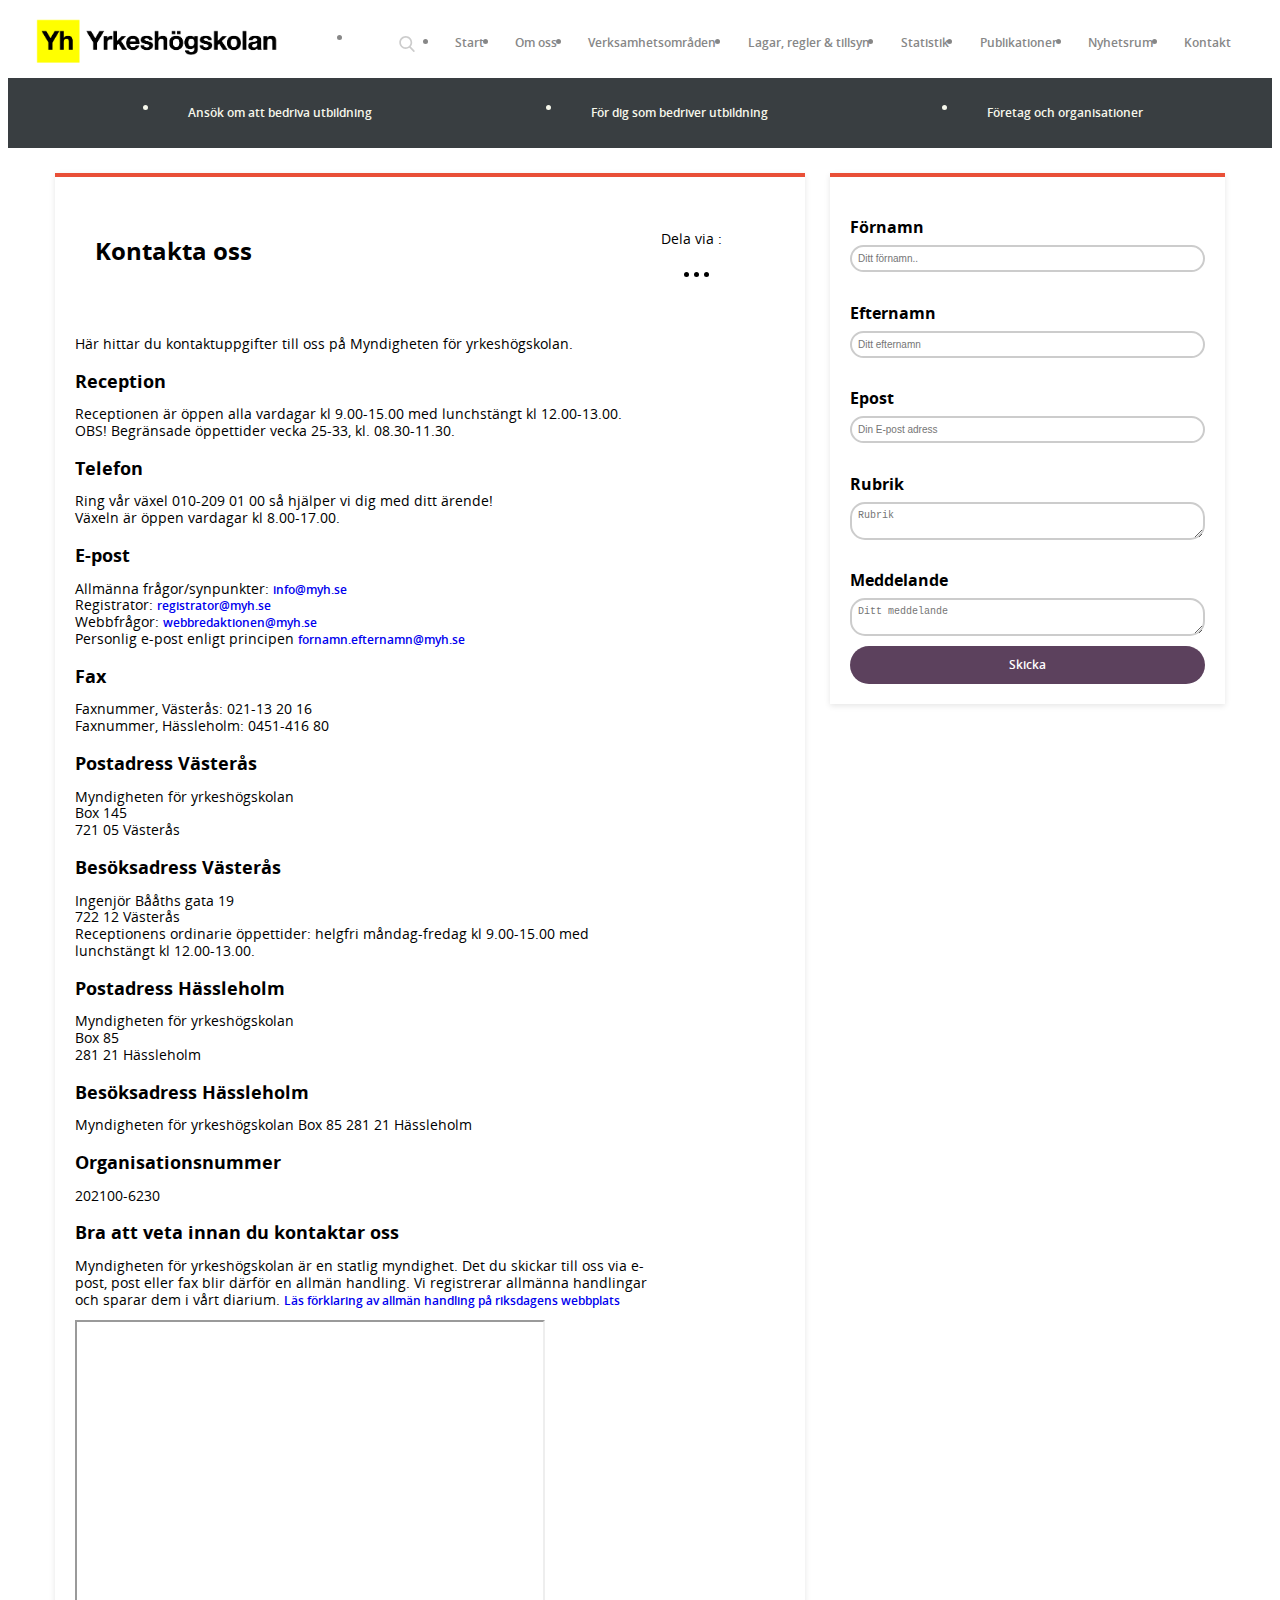
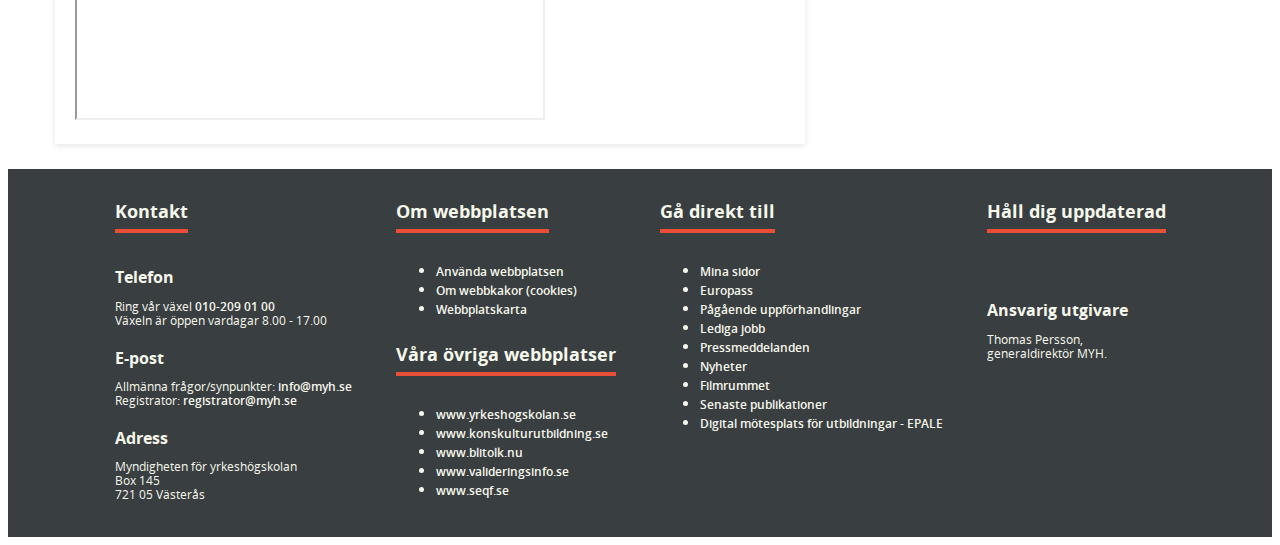
==== commit bb80d971: "add open sans link" ====
--- a/kontakt.html
+++ b/kontakt.html
@@ -5,6 +5,7 @@
 	<meta charset="utf-8" name="viewport" content="width=device-width, initial-scale=1.0">
 
 	<link rel="stylesheet" href="assets/font/fontawesome/css/font-awesome.min.css">
+	<link rel="stylesheet" href="assets/font/opensans/fontface-os.css">
 	<link rel="stylesheet" type="text/css" href="css/reset.css">
 	<link rel="stylesheet" type="text/css" href="css/grid.css">
 	<link rel="stylesheet" type="text/css" href="css/blocks/share.css">
--- a/assets/font/opensans/fontface-os.css
+++ b/assets/font/opensans/fontface-os.css
@@ -0,0 +1,136 @@
+/***** Font Definition for Open Sans. This stylesheet comes from qrohlf.com/posts/better-opensans *****/
+
+/* Regular */
+@font-face {
+    font-family: 'Open Sans';
+    
+    src: url('fonts/OpenSans-Regular-webfont.eot');
+    src: url('fonts/OpenSans-Regular-webfont.eot?#iefix') format('embedded-opentype'),
+         url('fonts/OpenSans-Regular-webfont.woff') format('woff'),
+         url('fonts/OpenSans-Regular-webfont.ttf') format('truetype'),
+         url('fonts/OpenSans-Regular-webfont.svg#OpenSansRegular') format('svg');
+    font-weight: normal;
+    font-weight: 400;
+    font-style: normal;
+
+}
+
+/* Italic */
+@font-face {
+    font-family: 'Open Sans';
+    src: url('fonts/OpenSans-Italic-webfont.eot');
+    src: url('fonts/OpenSans-Italic-webfont.eot?#iefix') format('embedded-opentype'),
+         url('fonts/OpenSans-Italic-webfont.woff') format('woff'),
+         url('fonts/OpenSans-Italic-webfont.ttf') format('truetype'),
+         url('fonts/OpenSans-Italic-webfont.svg#OpenSansItalic') format('svg');
+    font-weight: normal;
+    font-weight: 400;
+    font-style: italic;
+
+}
+
+/* Light */
+@font-face {
+    font-family: 'Open Sans';
+    src: url('fonts/OpenSans-Light-webfont.eot');
+    src: url('fonts/OpenSans-Light-webfont.eot?#iefix') format('embedded-opentype'),
+         url('fonts/OpenSans-Light-webfont.woff') format('woff'),
+         url('fonts/OpenSans-Light-webfont.ttf') format('truetype'),
+         url('fonts/OpenSans-Light-webfont.svg#OpenSansLight') format('svg');
+    font-weight: 200;
+    font-style: normal;
+
+}
+
+/* Light Italic */
+@font-face {
+    font-family: 'Open Sans';
+    src: url('fonts/OpenSans-LightItalic-webfont.eot');
+    src: url('fonts/OpenSans-LightItalic-webfont.eot?#iefix') format('embedded-opentype'),
+         url('fonts/OpenSans-LightItalic-webfont.woff') format('woff'),
+         url('fonts/OpenSans-LightItalic-webfont.ttf') format('truetype'),
+         url('fonts/OpenSans-LightItalic-webfont.svg#OpenSansLightItalic') format('svg');
+    font-weight: 200;
+    font-style: italic;
+
+}
+
+/* Semibold */
+@font-face {
+    font-family: 'Open Sans';
+    src: url('fonts/OpenSans-Semibold-webfont.eot');
+    src: url('fonts/OpenSans-Semibold-webfont.eot?#iefix') format('embedded-opentype'),
+         url('fonts/OpenSans-Semibold-webfont.woff') format('woff'),
+         url('fonts/OpenSans-Semibold-webfont.ttf') format('truetype'),
+         url('fonts/OpenSans-Semibold-webfont.svg#OpenSansSemibold') format('svg');
+    font-weight: 500;
+    font-style: normal;
+
+}
+
+/* Semibold Italic */
+@font-face {
+    font-family: 'Open Sans';
+    src: url('fonts/OpenSans-SemiboldItalic-webfont.eot');
+    src: url('fonts/OpenSans-SemiboldItalic-webfont.eot?#iefix') format('embedded-opentype'),
+         url('fonts/OpenSans-SemiboldItalic-webfont.woff') format('woff'),
+         url('fonts/OpenSans-SemiboldItalic-webfont.ttf') format('truetype'),
+         url('fonts/OpenSans-SemiboldItalic-webfont.svg#OpenSansSemiboldItalic') format('svg');
+    font-weight: 500;
+    font-style: italic;
+
+}
+
+/* Bold */
+@font-face {
+    font-family: 'Open Sans';
+    src: url('fonts/OpenSans-Bold-webfont.eot');
+    src: url('fonts/OpenSans-Bold-webfont.eot?#iefix') format('embedded-opentype'),
+         url('fonts/OpenSans-Bold-webfont.woff') format('woff'),
+         url('fonts/OpenSans-Bold-webfont.ttf') format('truetype'),
+         url('fonts/OpenSans-Bold-webfont.svg#OpenSansBold') format('svg');
+    font-weight: bold;
+    font-weight: 700;
+    font-style: normal;
+
+}
+
+/* Bold Italic */
+@font-face {
+    font-family: 'Open Sans';
+    src: url('fonts/OpenSans-BoldItalic-webfont.eot');
+    src: url('fonts/OpenSans-BoldItalic-webfont.eot?#iefix') format('embedded-opentype'),
+         url('fonts/OpenSans-BoldItalic-webfont.woff') format('woff'),
+         url('fonts/OpenSans-BoldItalic-webfont.ttf') format('truetype'),
+         url('fonts/OpenSans-BoldItalic-webfont.svg#OpenSansBoldItalic') format('svg');
+    font-weight: bold;
+    font-weight: 700;
+    font-style: italic;
+
+}
+
+/* Extra Bold */
+@font-face {
+    font-family: 'Open Sans';
+    src: url('fonts/OpenSans-ExtraBold-webfont.eot');
+    src: url('fonts/OpenSans-ExtraBold-webfont.eot?#iefix') format('embedded-opentype'),
+         url('fonts/OpenSans-ExtraBold-webfont.woff') format('woff'),
+         url('fonts/OpenSans-ExtraBold-webfont.ttf') format('truetype'),
+         url('fonts/OpenSans-ExtraBold-webfont.svg#OpenSansExtrabold') format('svg');
+    font-weight: 900;
+    font-style: normal;
+
+}
+
+/* Extra Bold Italic */
+@font-face {
+    font-family: 'Open Sans';
+    src: url('fonts/OpenSans-ExtraBoldItalic-webfont.eot');
+    src: url('fonts/OpenSans-ExtraBoldItalic-webfont.eot?#iefix') format('embedded-opentype'),
+         url('fonts/OpenSans-ExtraBoldItalic-webfont.woff') format('woff'),
+         url('fonts/OpenSans-ExtraBoldItalic-webfont.ttf') format('truetype'),
+         url('fonts/OpenSans-ExtraBoldItalic-webfont.svg#OpenSansExtraboldItalic') format('svg');
+    font-weight: 900;
+    font-style: italic;
+
+}
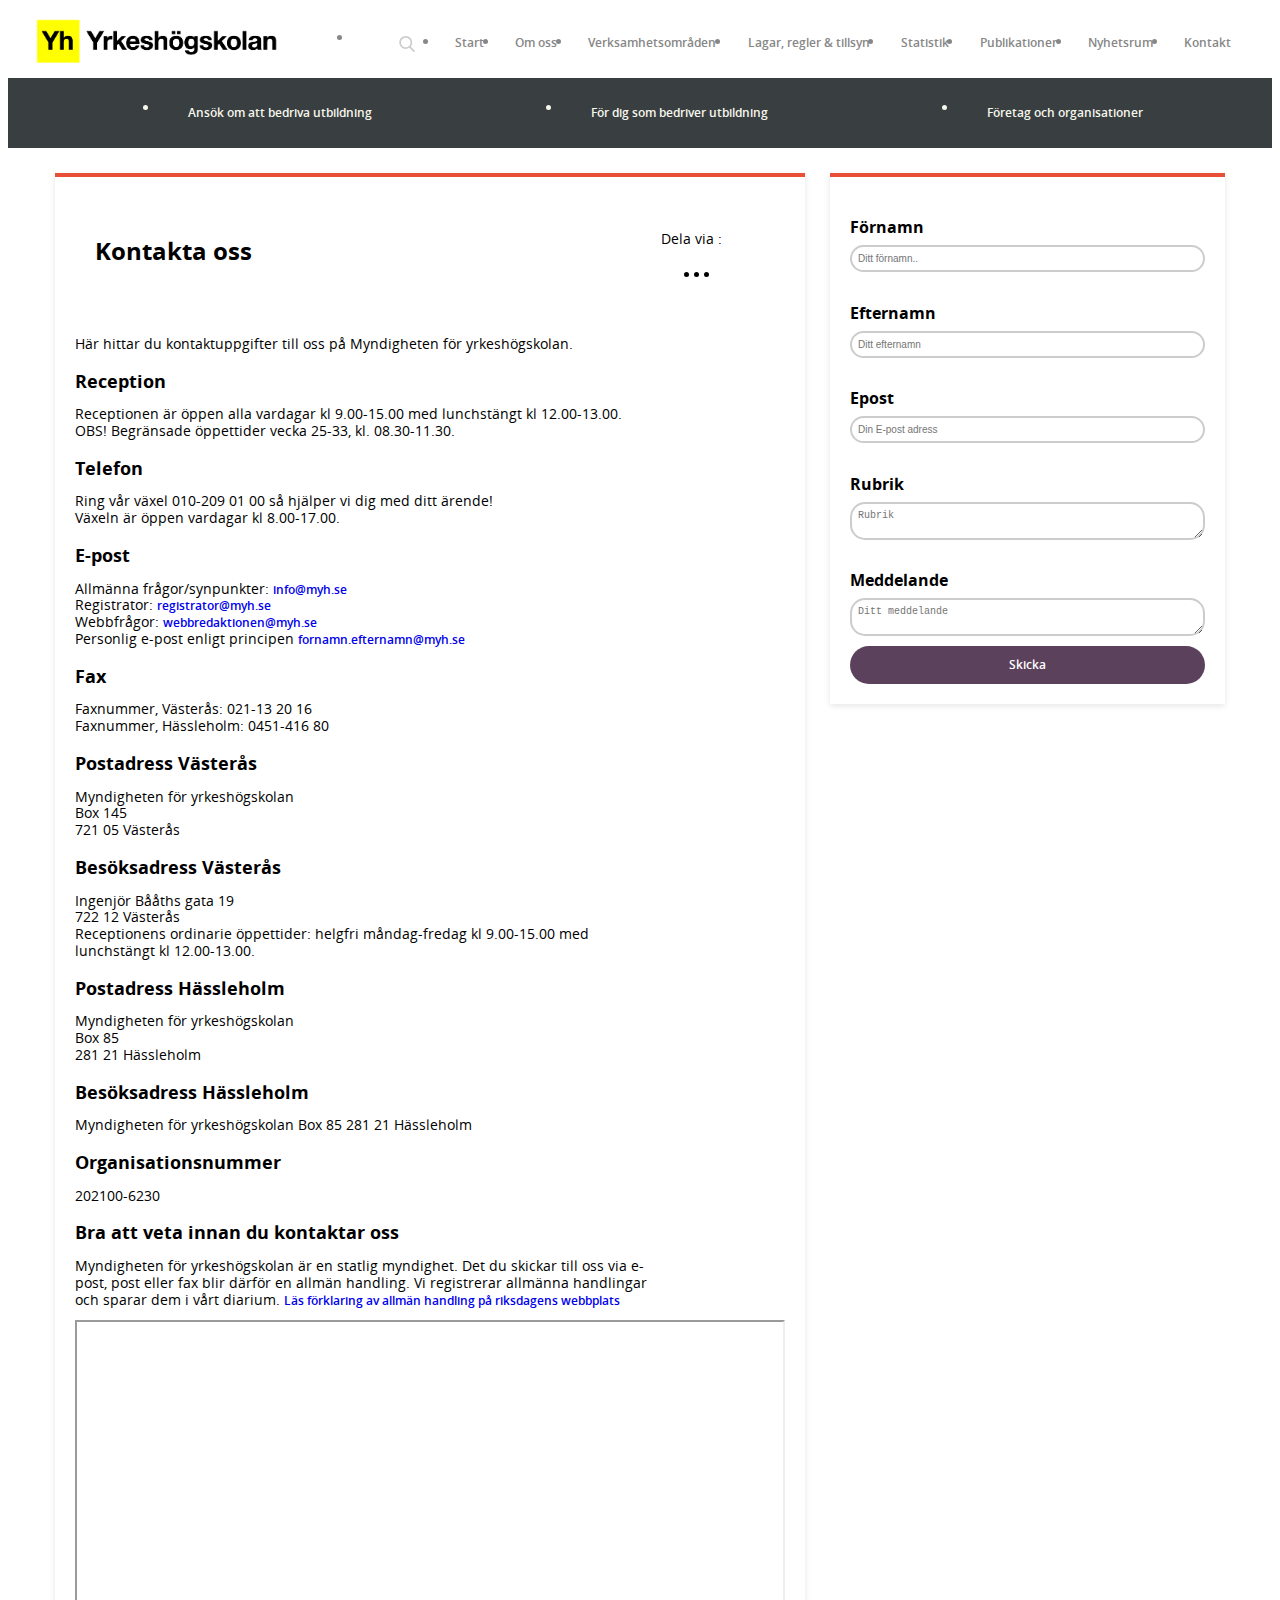
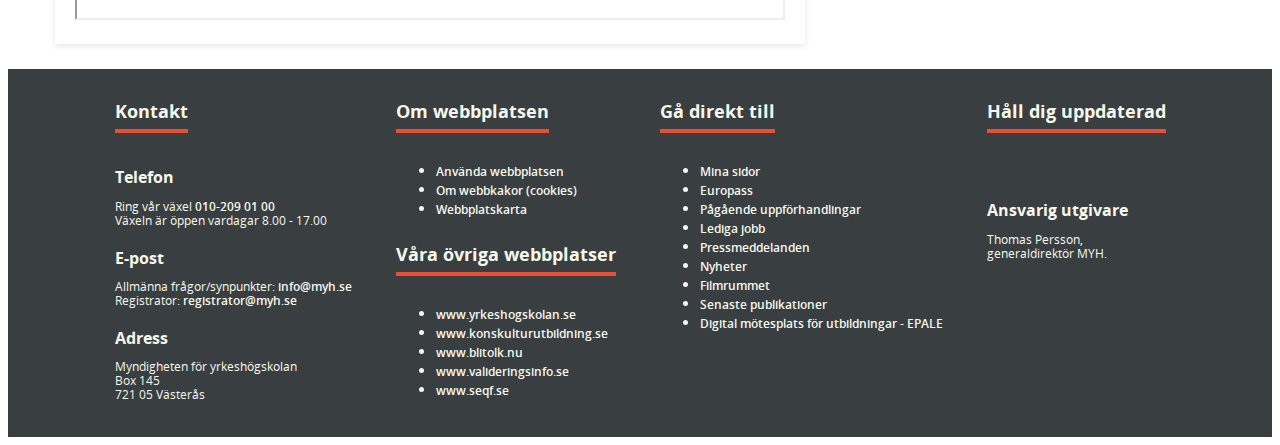
==== commit aa2a4e01: "added mediaquerry for contactform" ====
--- a/kontakt.html
+++ b/kontakt.html
@@ -3,21 +3,21 @@
 <head>
 	<title>Beta - MYH.SE - Kontakter</title>
 	<meta charset="utf-8" name="viewport" content="width=device-width, initial-scale=1.0">
-
+	<link rel="apple-touch-icon" sizes="120x120" href="assets/favicon/apple-touch-icon.png">
+	<link rel="icon" type="image/png" sizes="32x32" href="assets/favicon/favicon-32x32.png">
+	<link rel="icon" type="image/png" sizes="16x16" href="assets/favicon/favicon-16x16.png">
+	<link rel="manifest" href="assets/favicon/manifest.json">
+	<link rel="mask-icon" href="assets/favicon/safari-pinned-tab.svg" color="#5bbad5">
+	<meta name="theme-color" content="#ffffff">
 	<link rel="stylesheet" href="assets/font/fontawesome/css/font-awesome.min.css">
 	<link rel="stylesheet" href="assets/font/opensans/fontface-os.css">
 	<link rel="stylesheet" type="text/css" href="css/reset.css">
 	<link rel="stylesheet" type="text/css" href="css/grid.css">
-	<link rel="stylesheet" type="text/css" href="css/blocks/share.css">
-	<link rel="stylesheet" type="text/css" href="css/blocks/sidenav.css">
 	<link rel="stylesheet" type="text/css" href="css/type.css">
 	<link rel="stylesheet" type="text/css" href="css/styles.css">
-	<link rel="apple-touch-icon" sizes="120x120" href="assets/favicon/apple-touch-icon.png">
-    <link rel="icon" type="image/png" sizes="32x32" href="assets/favicon/favicon-32x32.png">
-    <link rel="icon" type="image/png" sizes="16x16" href="assets/favicon/favicon-16x16.png">
-    <link rel="manifest" href="assets/favicon/manifest.json">
-    <link rel="mask-icon" href="assets/favicon/safari-pinned-tab.svg" color="#5bbad5">
-    <meta name="theme-color" content="#ffffff">
+	<link rel="stylesheet" type="text/css" href="css/blocks/sidenav.css">
+	<link rel="stylesheet" type="text/css" href="css/blocks/share.css">
+	<link rel="stylesheet" type="text/css" href="css/form.css">
 	
 </head>
 <body>
@@ -172,10 +172,10 @@
 						Läs förklaring av allmän handling på riksdagens webbplats</a></p>
 
 				
-					<iframe src="https://maps.google.se/maps/ms?msa=0&amp;msid=208106955202648480291.0004b2df7f01bd721b100&amp;ie=UTF8&amp;t=m&amp;vpsrc=6&amp;ll=58.813742,14.194336&amp;spn=9.11878,20.610352&amp;z=5&amp;output=embed" width="470" height="400"></iframe>
+					<iframe src="https://maps.google.se/maps/ms?msa=0&amp;msid=208106955202648480291.0004b2df7f01bd721b100&amp;ie=UTF8&amp;t=m&amp;vpsrc=6&amp;ll=58.813742,14.194336&amp;spn=9.11878,20.610352&amp;z=5&amp;output=embed" style="width: 100%; height: 300px;"></iframe>
 			</article>
 
-			<aside class="col-4 content align-start">
+			<aside class="col-4 content align-start" style="">
 
 		<form class="v-start">
 						
--- a/css/form.css
+++ b/css/form.css
@@ -0,0 +1,5 @@
+@media screen and (max-width: 640px){
+  aside{
+    width: 100%;
+  }
+}